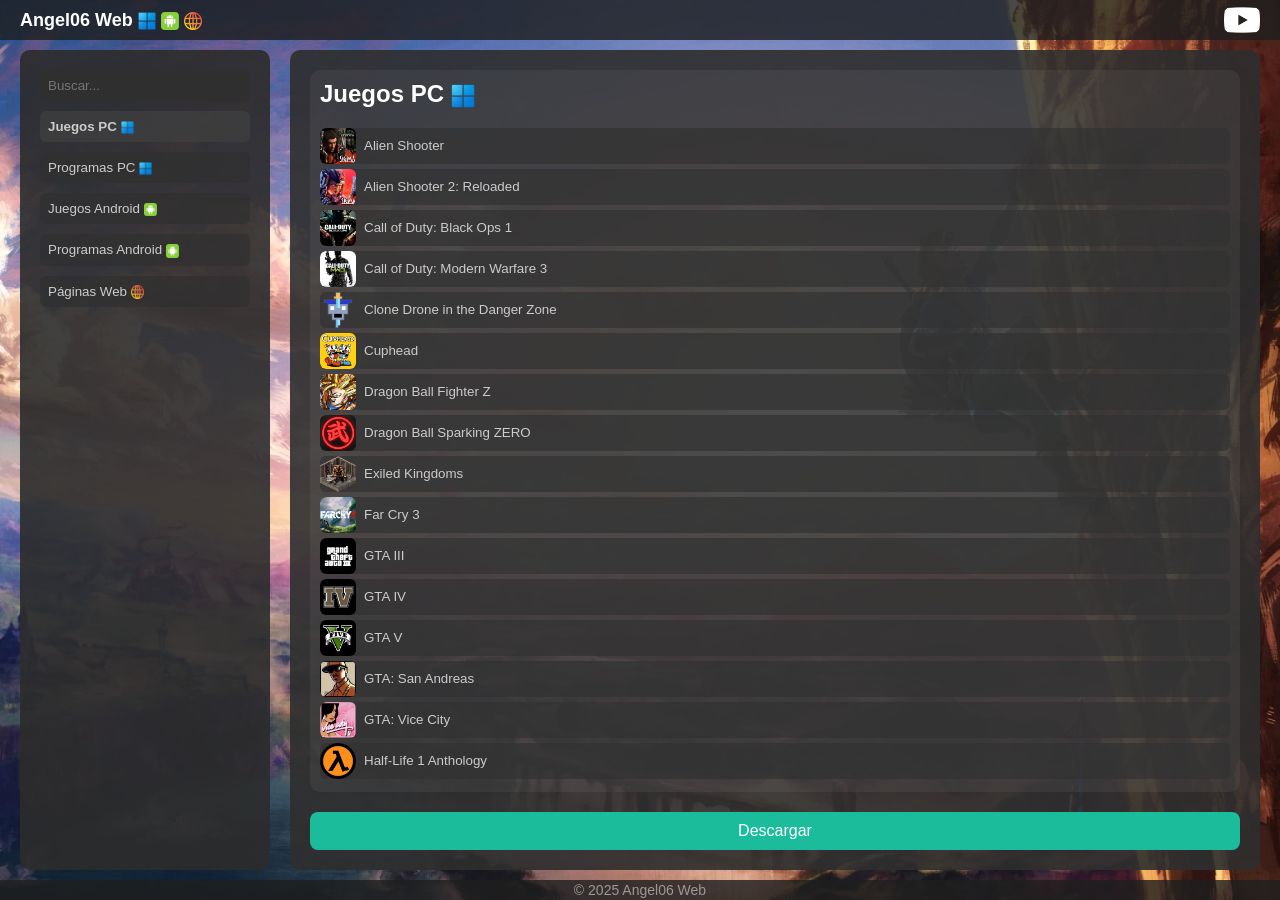
==== index.html @ 8720bd32 "Update index.html" ====
<!DOCTYPE html>
<html lang="es">
<head>
  <meta charset="UTF-8" />
  <title>Angel06Web</title>
  <meta name="viewport" content="width=device-width, initial-scale=1.0" />
  <!-- Forzar modo oscuro en Android -->
  <meta name="theme-color" content="#000000">
  <!-- Preload para la imagen de fondo en formato WebP -->
  <link rel="preload" href="./img/Fondo.webp" as="image">
  <link rel="icon" type="image/webp" href="./img/favicon.webp">
  <script src="./list.js"></script>
  <style>
    /* Global reset y box-sizing */
    *, *::before, *::after {
      box-sizing: border-box;
    }
    html, body {
      margin: 0;
      padding: 0;
      width: 100%;
      height: 100%;
      overflow: hidden;
      /* Fondo base negro forzado */
      background-color: #000 !important;
      /* Imagen de fondo */
      background: url('./img/Fondo.webp') no-repeat center center fixed;
      background-size: cover;
    }
    /* Div para el efecto de fundido */
    #bg-overlay {
      position: fixed;
      top: 0;
      left: 0;
      width: 100%;
      height: 100%;
      background-color: #000;
      z-index: -1;
      opacity: 1;
      transition: opacity 1s ease-out;
      pointer-events: none;
    }
    
    /* Scrollbars globales (WebKit y Firefox) */
    ::-webkit-scrollbar {
      width: 8px;
      height: 8px;
    }
    ::-webkit-scrollbar-track {
      background: #222;
      border-radius: 4px;
    }
    ::-webkit-scrollbar-thumb {
      background-color: #3A3A3A;
      border-radius: 4px;
    }
    ::-webkit-scrollbar-thumb:hover {
      background-color: #555;
    }
    * {
      scrollbar-width: thin;
      scrollbar-color: #3A3A3A #222;
    }
    
    /* Estilos base */
    body {
      display: flex;
      flex-direction: column;
      font-family: Arial, sans-serif;
      color: #ccc;
      -webkit-font-smoothing: antialiased;
      -moz-osx-font-smoothing: grayscale;
      text-rendering: optimizeLegibility;
    }
    header {
      background-color: rgba(31,31,31,0.8);
      height: 40px;
      min-height: 40px;
      max-height: 40px;
      flex-shrink: 0;
      display: flex;
      align-items: center;
      justify-content: space-between;
      padding: 0 20px;
    }
    header h1 {
      margin: 0;
      font-size: 18px;
      color: #fff;
    }
    header a {
      display: flex;
      align-items: center;
      height: 100%;
    }
    .header-icon {
      display: block;
      vertical-align: middle;
      width: 36px;
      height: auto;
      cursor: pointer;
    }
    footer {
      background-color: rgba(31,31,31,0.8);
      flex: 0 0 20px;
      display: flex;
      align-items: center;
      justify-content: center;
    }
    footer p {
      margin: 0;
      font-size: 14px;
      color: #999;
    }
    .container {
      flex: 1 1 auto;
      display: flex;
      min-height: 0;
      min-width: 0;
      padding: 0 10px;
      overflow: hidden;
    }
    aside.sidebar-left {
      width: 250px;
      background-color: rgba(44,44,44,0.9);
      padding: 20px;
      flex-shrink: 0;
      border-radius: 10px;
      margin: 10px;
      display: flex;
      flex-direction: column;
      gap: 10px;
      overflow: auto;
    }
    .search-bar {
      width: 100%;
    }
    .search-bar input {
      display: block;
      width: 100%;
      padding: 8px;
      border: none;
      border-radius: 6px;
      background-color: #2F2F2F;
      color: #ccc;
    }
    nav {
      width: 100%;
    }
    nav ul {
      list-style: none;
      padding-left: 0;
      margin: 0;
      width: 100%;
    }
    nav li {
      margin-bottom: 10px;
    }
    nav button.tab-button {
      display: block;
      width: 100%;
      padding: 8px;
      border-radius: 6px;
      background-color: rgba(47,47,47,0.7);
      color: #ccc;
      cursor: pointer;
      border: none;
      user-select: none;
      -webkit-user-drag: none;
      text-align: left;
    }
    nav button.tab-button:hover {
      background-color: rgba(56,56,56,0.7);
    }
    nav button.tab-button.active {
      font-weight: bold;
      background-color: rgba(64,64,64,0.7);
    }
    main {
      flex: 1 1 auto;
      display: flex;
      flex-direction: column;
      min-height: 0;
      background-color: rgba(46,46,46,0.9);
      color: #ccc;
      overflow: hidden;
      padding: 20px;
      border-radius: 10px;
      margin: 10px;
      position: relative;
    }
    .tab-content {
      flex: 1 1 auto;
      display: none;
      flex-direction: column;
      min-height: 0;
      overflow: hidden;
      background-color: rgba(255,255,255,0.05);
      border-radius: 10px;
      padding: 10px;
    }
    .tab-content.active {
      display: flex;
    }
    .tab-content h2 {
      color: #fff;
      margin: 0 0 10px 0;
    }
    .project-list {
      flex: 1 1 auto;
      display: flex;
      flex-direction: column;
      min-height: 0;
      margin-top: 10px;
    }
    .list-container {
      flex: 1 1 auto;
      overflow-y: auto;
      min-height: 0;
      transform: translateZ(0);
      backface-visibility: hidden;
      will-change: transform;
    }
    .list-container ul {
      list-style: none;
      padding-left: 0;
      margin: 0;
    }
    .project-item {
      display: flex;
      align-items: center;
      width: 100%;
      margin-bottom: 5px;
      border: none;
      border-radius: 6px;
      cursor: pointer;
      text-align: left;
      background-color: rgba(51,51,51,0.7);
      height: 36px;
      padding: 0;
      overflow: hidden;
      transform: translateZ(0);
      backface-visibility: hidden;
      will-change: transform, opacity;
      user-select: none;
      -webkit-user-drag: none;
    }
    .project-item:hover {
      background-color: rgba(58,58,58,0.7);
    }
    .project-item.selected {
      background-color: #444;
      font-weight: bold;
    }
    .item-icon {
      width: 36px;
      height: 36px;
      object-fit: cover;
      margin: 0;
      border: none;
      border-radius: 6px;
      transform: translateZ(0);
      backface-visibility: hidden;
      will-change: transform, opacity;
      user-select: none;
      -webkit-user-drag: none;
    }
    .item-text {
      flex: 1;
      padding-left: 8px;
      color: #ccc;
      user-select: none;
      vertical-align: middle;
      line-height: 1.2;
    }
    .emoji {
      width: 1em;
      height: 1em;
      aspect-ratio: 1/1;
      object-fit: contain;
      display: inline-block;
      vertical-align: middle;
      line-height: 1;
      user-select: none;
      -webkit-user-drag: none;
    }
    .download-section {
      margin-top: 20px;
      display: flex;
      gap: 10px;
      width: 100%;
    }
    .download-section-btn {
      background-color: #1abc9c;
      height: 38px;
      display: flex;
      align-items: center;
      justify-content: center;
      border: none;
      border-radius: 8px;
      cursor: pointer;
      color: #fff;
      font-size: 16px;
      flex: 1;
      text-align: center;
    }
    .download-section-btn:hover {
      background-color: #16a085;
    }
    .no-results {
      color: #999;
      padding: 8px;
    }
    
    @media (max-width: 768px) {
      .container {
        flex-direction: column;
      }
      aside.sidebar-left {
        width: 100%;
        margin: 10px auto;
        border-radius: 10px;
        order: 2;
      }
      main {
        order: 1;
        width: 100%;
        margin: 10px auto;
      }
      nav ul {
        display: flex;
        flex-direction: row;
        flex-wrap: nowrap;
        overflow-x: auto;
        white-space: nowrap;
      }
      nav li {
        margin-bottom: 0;
        margin-right: 5px;
      }
      nav button.tab-button {
        width: auto;
        margin-right: 5px;
        padding: 8px 12px;
      }
    }
  </style>
</head>
<body>
  <!-- Overlay para el efecto de fundido -->
  <div id="bg-overlay"></div>
  <header>
    <h1>
      <span id="header-title"></span>
    </h1>
    <a href="https://youtube.com/@angel06-p7v?si=ZW7yME3PpWpfbKvZ" target="_blank">
      <img src="./img/youtube-icon.webp" alt="YouTube" class="header-icon" />
    </a>
  </header>
  <div class="container">
    <aside class="sidebar-left">
      <div class="search-bar">
        <input type="text" placeholder="Buscar..." />
      </div>
      <nav>
        <ul id="sidebar-categories"></ul>
      </nav>
    </aside>
    <main id="main-content">
      <section id="busqueda" class="tab-content">
        <h2>Búsqueda</h2>
        <div class="project-list">
          <div class="list-container">
            <ul id="busqueda-list"></ul>
          </div>
        </div>
      </section>
      <div class="download-section">
        <button class="download-section-btn" id="primary-download-btn">Descargar</button>
        <button class="download-section-btn" id="secondary-download-btn" style="display: none;">Descargar</button>
      </div>
    </main>
  </div>
  <footer>
    <p>&copy; 2025 Angel06 Web</p>
  </footer>
  <script>
    // Observer global para lazy loading
    let lazyImageObserver;
    function initLazyLoading() {
      const lazyImages = document.querySelectorAll('img[data-src]');
      if ('IntersectionObserver' in window) {
        if (!lazyImageObserver) {
          lazyImageObserver = new IntersectionObserver((entries, observer) => {
            entries.forEach(entry => {
              if (entry.isIntersecting) {
                const img = entry.target;
                const tempImg = new Image();
                tempImg.onload = function() {
                  img.src = img.dataset.src;
                  img.removeAttribute('data-src');
                };
                tempImg.onerror = function() {
                  img.src = './img/fallback.webp';
                };
                tempImg.src = img.dataset.src;
                observer.unobserve(img);
              }
            });
          });
        }
        lazyImages.forEach(img => {
          lazyImageObserver.observe(img);
        });
      } else {
        // Fallback: cargar todas las imágenes de inmediato
        lazyImages.forEach(img => {
          img.src = img.dataset.src;
          img.removeAttribute('data-src');
        });
      }
    }
    
    function debounce(func, delay) {
      let timeout;
      return function() {
        const context = this, args = arguments;
        clearTimeout(timeout);
        timeout = setTimeout(() => {
          requestAnimationFrame(() => func.apply(context, args));
        }, delay);
      };
    }
    
    function convertEmoji(text) {
      return text
        .replace(/\(emoji\.windows\)/g, '<img src="./img/emoji.windows.webp" alt="emoji" class="emoji" draggable="false" />')
        .replace(/\(emoji\.android\)/g, '<img src="./img/emoji.android.webp" alt="emoji" class="emoji" draggable="false" />')
        .replace(/\(emoji\.web\)/g, '<img src="./img/emoji.web.webp" alt="emoji" class="emoji" draggable="false" />');
    }
    
    function cleanCategoryName(name) {
      return name.replace(/\(emoji\.windows\)|\(emoji\.android\)|\(emoji\.web\)/g, "").trim();
    }
    
    function stripParentheses(text) {
      return text.replace(/\s*\(.*?\)\s*/g, '').replace(/:/g, '').trim();
    }
    
    // loadImageAsync asigna placeholder y guarda la URL real en data-src
    function loadImageAsync(src, imgElement) {
      imgElement.src = './img/placeholder.webp';
      imgElement.dataset.src = src;
    }
    
    let selectedDownloadLink1 = "";
    let selectedDownloadLink2 = "";
    
    document.addEventListener('DOMContentLoaded', function() {
      document.getElementById('header-title').innerHTML = convertEmoji("Angel06 Web (emoji.windows) (emoji.android) (emoji.web)");
      const rawText = listData;
      const lines = rawText.split('\n');
      let categories = [];
      let currentCategory = null;
      
      lines.forEach(line => {
        line = line.trim();
        if (!line) return;
        if (line.endsWith(':')) {
          let catName = line.slice(0, -1).trim();
          let categoryExtra = '';
          const extraMatch = catName.match(/=([^=]+)=/);
          if (extraMatch) {
            categoryExtra = extraMatch[1].trim();
            catName = catName.replace(/=([^=]+)=/g, '').trim();
          }
          categories.push({ name: catName, extra: categoryExtra, items: [] });
          currentCategory = categories[categories.length - 1];
        } else if (line.startsWith('-') && currentCategory) {
          let content = line.substring(1).trim();
          const linkMatches = content.match(/"([^"]*)"/g) || [];
          let link = linkMatches[0] ? linkMatches[0].replace(/"/g, '') : "";
          let link2 = linkMatches[1] ? linkMatches[1].replace(/"/g, '') : "";
          let tempContent = content.replace(/"([^"]*)"/g, '').trim();
          const starMatches = tempContent.match(/\*([^*]+)\*/g) || [];
          let buttonText = starMatches[0] ? starMatches[0].replace(/\*/g, '') : "";
          let buttonText2 = starMatches[1] ? starMatches[1].replace(/\*/g, '') : "";
          tempContent = tempContent.replace(/\*([^*]+)\*/g, '').trim();
          let name = tempContent;
          const displayName = name.replace(/=[^=]+=/g, '').trim();
          currentCategory.items.push({ 
            name, 
            link, 
            link2,
            buttonText, 
            buttonText2,
            displayName, 
            categoryExtra: currentCategory.extra,
            category: currentCategory.name 
          });
        }
      });
      
      setupUI(categories);
      // Inicializamos el lazy loading para todas las imágenes creadas
      initLazyLoading();
      
      function setupUI(categories) {
        const sidebarUl = document.getElementById('sidebar-categories');
        const mainContent = document.getElementById('main-content');
        const busquedaSection = document.getElementById('busqueda');
        const busquedaList = document.getElementById('busqueda-list');
        const searchInput = document.querySelector('.search-bar input');
        const primaryDownloadBtn = document.getElementById('primary-download-btn');
        const secondaryDownloadBtn = document.getElementById('secondary-download-btn');
        
        primaryDownloadBtn.addEventListener('click', function() {
          if (selectedDownloadLink1) {
            window.open(selectedDownloadLink1, '_blank');
          } else {
            alert('No se ha asignado ningún enlace. Por favor, selecciona un elemento.');
          }
        });
        secondaryDownloadBtn.addEventListener('click', function() {
          if (selectedDownloadLink2) {
            window.open(selectedDownloadLink2, '_blank');
          } else {
            alert('No se ha asignado ningún enlace. Por favor, selecciona un elemento.');
          }
        });
        
        function processItemClick(button) {
          document.querySelectorAll('.project-item').forEach(b => b.classList.remove('selected'));
          button.classList.add('selected');
          selectedDownloadLink1 = button.getAttribute('data-link1');
          selectedDownloadLink2 = button.getAttribute('data-link2');
          const customText1 = button.getAttribute('data-button-text1');
          primaryDownloadBtn.textContent = customText1 ? customText1 : "Descargar";
          if (selectedDownloadLink2) {
            secondaryDownloadBtn.style.display = "inline-flex";
            const customText2 = button.getAttribute('data-button-text2');
            secondaryDownloadBtn.textContent = customText2 ? customText2 : "Descargar";
          } else {
            secondaryDownloadBtn.style.display = "none";
            secondaryDownloadBtn.textContent = "Descargar";
          }
        }
        
        function attachProjectItemDelegation(ul) {
          ul.addEventListener('click', function(e) {
            const btn = e.target.closest('.project-item');
            if (btn && ul.contains(btn)) {
              processItemClick(btn);
            }
          });
        }
        
        function createCategoryTab(cat, index) {
          const li = document.createElement('li');
          const btn = document.createElement('button');
          btn.classList.add('tab-button');
          btn.innerHTML = convertEmoji(cat.name);
          const categoryId = cat.name.toLowerCase().replace(/\s+/g, '-');
          btn.setAttribute('data-tab', categoryId);
          if (index === 0) btn.classList.add('active');
          li.appendChild(btn);
          sidebarUl.appendChild(li);
          
          const section = document.createElement('section');
          section.id = categoryId;
          section.classList.add('tab-content');
          if (index === 0) section.classList.add('active');
          
          const h2 = document.createElement('h2');
          h2.innerHTML = convertEmoji(cat.name);
          section.appendChild(h2);
          
          const projectListDiv = document.createElement('div');
          projectListDiv.classList.add('project-list');
          
          const listContainer = document.createElement('div');
          listContainer.classList.add('list-container');
          
          const ul = document.createElement('ul');
          const fragment = document.createDocumentFragment();
          
          cat.items.forEach(item => {
            const liItem = document.createElement('li');
            const button = document.createElement('button');
            button.classList.add('project-item');
            
            const iconImg = document.createElement('img');
            iconImg.classList.add('item-icon');
            iconImg.setAttribute('draggable', 'false');
            
            button.appendChild(iconImg);
            loadImageAsync(`./img/Elementos/${cleanCategoryName(cat.name)}/${stripParentheses(item.displayName)}.webp`, iconImg);
            
            const textSpan = document.createElement('span');
            textSpan.classList.add('item-text');
            textSpan.innerHTML = convertEmoji(item.displayName || item.name);
            button.appendChild(textSpan);
            
            button.setAttribute('data-link1', item.link || "");
            button.setAttribute('data-link2', item.link2 || "");
            if (item.buttonText) {
              button.setAttribute('data-button-text1', item.buttonText);
            }
            if (item.buttonText2) {
              button.setAttribute('data-button-text2', item.buttonText2);
            }
            
            liItem.appendChild(button);
            fragment.appendChild(liItem);
          });
          ul.appendChild(fragment);
          listContainer.appendChild(ul);
          projectListDiv.appendChild(listContainer);
          section.appendChild(projectListDiv);
          mainContent.insertBefore(section, mainContent.querySelector('.download-section'));
          attachProjectItemDelegation(ul);
        }
        
        categories.forEach((cat, index) => {
          createCategoryTab(cat, index);
        });
        
        sidebarUl.addEventListener('click', function(e) {
          const btn = e.target.closest('.tab-button');
          if (btn && sidebarUl.contains(btn)) {
            searchInput.value = "";
            showTab(btn.getAttribute('data-tab'));
            Array.from(sidebarUl.querySelectorAll('.tab-button')).forEach(b => b.classList.remove('active'));
            btn.classList.add('active');
          }
        });
        
        busquedaList.addEventListener('click', function(e) {
          const btn = e.target.closest('.project-item');
          if (btn && busquedaList.contains(btn)) {
            processItemClick(btn);
          }
        });
        
        function showTab(tabId) {
          document.querySelectorAll('.tab-button').forEach(btn => btn.classList.remove('active'));
          document.querySelectorAll('.tab-content').forEach(tc => tc.classList.remove('active'));
          document.querySelectorAll('.project-item').forEach(item => item.classList.remove('selected'));
          selectedDownloadLink1 = "";
          selectedDownloadLink2 = "";
          primaryDownloadBtn.textContent = "Descargar";
          secondaryDownloadBtn.style.display = "none";
          secondaryDownloadBtn.textContent = "Descargar";
          const section = document.getElementById(tabId);
          if (section) section.classList.add('active');
        }
        
        searchInput.addEventListener('input', debounce(function() {
          const query = this.value.trim().toLowerCase();
          if (!query) {
            busquedaSection.classList.remove('active');
            document.querySelectorAll('.tab-button').forEach(btn => btn.classList.remove('active'));
            document.querySelectorAll('.tab-content').forEach(tc => tc.classList.remove('active'));
            document.querySelectorAll('.project-item').forEach(item => item.classList.remove('selected'));
            selectedDownloadLink1 = "";
            selectedDownloadLink2 = "";
            primaryDownloadBtn.textContent = "Descargar";
            secondaryDownloadBtn.style.display = "none";
            const firstTab = document.querySelectorAll('.tab-button')[0];
            if (firstTab) {
              firstTab.classList.add('active');
              const firstTabId = firstTab.getAttribute('data-tab');
              document.getElementById(firstTabId).classList.add('active');
            }
            return;
          }
          const matchingItems = [];
          categories.forEach(cat => {
            cat.items.forEach(item => {
              if (item.name.toLowerCase().includes(query)) {
                matchingItems.push(item);
              }
            });
          });
          const fragment = document.createDocumentFragment();
          busquedaList.innerHTML = '';
          if (matchingItems.length === 0) {
            const noResultsLi = document.createElement('li');
            noResultsLi.classList.add('no-results');
            noResultsLi.textContent = 'No se encontraron resultados.';
            fragment.appendChild(noResultsLi);
          } else {
            matchingItems.forEach(item => {
              const liItem = document.createElement('li');
              const button = document.createElement('button');
              button.classList.add('project-item');
              
              const iconImg = document.createElement('img');
              iconImg.classList.add('item-icon');
              iconImg.setAttribute('draggable', 'false');
              button.appendChild(iconImg);
              
              loadImageAsync(`./img/Elementos/${cleanCategoryName(item.category)}/${stripParentheses(item.displayName)}.webp`, iconImg);
              
              const textSpan = document.createElement('span');
              textSpan.classList.add('item-text');
              let searchText = item.name.replace(/=([^=]+)=/g, '$1');
              if (item.categoryExtra && !searchText.includes(item.categoryExtra)) {
                searchText += ` ${item.categoryExtra}`;
              }
              textSpan.innerHTML = convertEmoji(searchText);
              button.appendChild(textSpan);
              
              button.setAttribute('data-link1', item.link || "");
              button.setAttribute('data-link2', item.link2 || "");
              if (item.buttonText) {
                button.setAttribute('data-button-text1', item.buttonText);
              }
              if (item.buttonText2) {
                button.setAttribute('data-button-text2', item.buttonText2);
              }
              
              liItem.appendChild(button);
              fragment.appendChild(liItem);
            });
          }
          busquedaList.appendChild(fragment);
          // Reiniciar lazy loading para las nuevas imágenes de búsqueda
          initLazyLoading();
          document.querySelectorAll('.tab-button').forEach(btn => btn.classList.remove('active'));
          document.querySelectorAll('.tab-content').forEach(tc => tc.classList.remove('active'));
          busquedaSection.classList.add('active');
        }, 100));
        
        const navUl = document.querySelector('nav ul');
        if (navUl) {
          navUl.addEventListener('wheel', function(e) {
            if (window.innerWidth <= 768) {
              e.preventDefault();
              const newLeft = navUl.scrollLeft + e.deltaY * 10;
              navUl.scrollTo({ left: newLeft, behavior: 'smooth' });
            }
          }, { passive: false });
        }
      }
    });
    
    // Cuando la ventana se carga, hacer que el overlay se desvanezca
    window.addEventListener('load', function() {
      const bgOverlay = document.getElementById('bg-overlay');
      bgOverlay.style.opacity = '0';
      // Opcional: eliminar el overlay del DOM después de la transición
      setTimeout(() => {
        if (bgOverlay.parentNode) {
          bgOverlay.parentNode.removeChild(bgOverlay);
        }
      }, 1000);
    });
  </script>
</body>
</html>
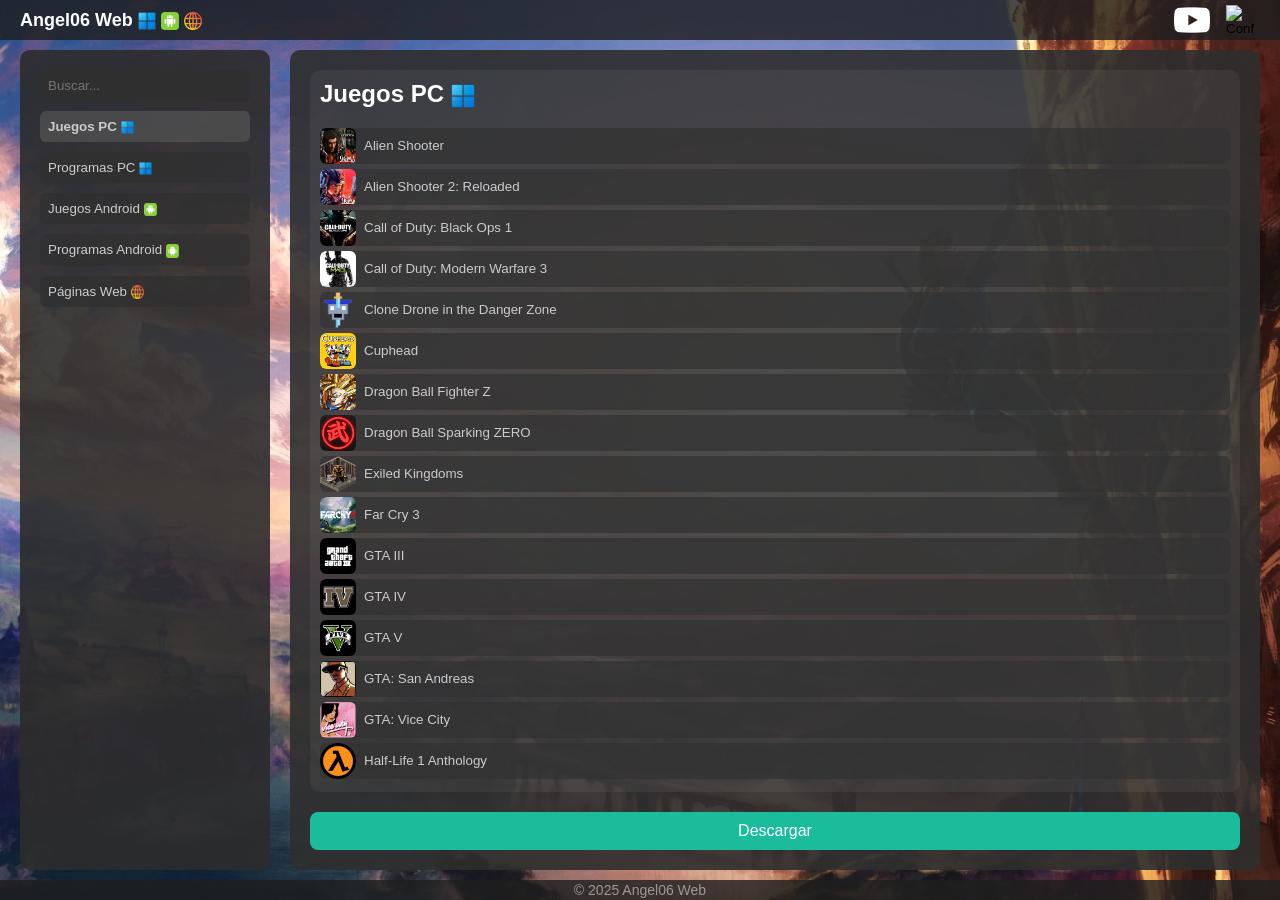
==== commit 879cd15e: "Update index.html" ====
--- a/index.html
+++ b/index.html
@@ -21,13 +21,11 @@
       width: 100%;
       height: 100%;
       overflow: hidden;
-      /* Fondo base negro forzado */
       background-color: #000 !important;
-      /* Imagen de fondo */
       background: url('./img/Fondo.webp') no-repeat center center fixed;
       background-size: cover;
     }
-    /* Div para el efecto de fundido */
+    /* Overlay para el fade-in */
     #bg-overlay {
       position: fixed;
       top: 0;
@@ -35,13 +33,12 @@
       width: 100%;
       height: 100%;
       background-color: #000;
-      z-index: -1;
+      z-index: 9999;
       opacity: 1;
       transition: opacity 1s ease-out;
       pointer-events: none;
     }
-    
-    /* Scrollbars globales (WebKit y Firefox) */
+    /* Scrollbars globales */
     ::-webkit-scrollbar {
       width: 8px;
       height: 8px;
@@ -61,7 +58,6 @@
       scrollbar-width: thin;
       scrollbar-color: #3A3A3A #222;
     }
-    
     /* Estilos base */
     body {
       display: flex;
@@ -88,7 +84,7 @@
       font-size: 18px;
       color: #fff;
     }
-    header a {
+    header a, header button {
       display: flex;
       align-items: center;
       height: 100%;
@@ -99,6 +95,17 @@
       width: 36px;
       height: auto;
       cursor: pointer;
+    }
+    /* Botón de configuración con imagen */
+    #config-btn {
+      background: none;
+      border: none;
+      cursor: pointer;
+      margin-left: 10px;
+    }
+    .config-icon {
+      width: 28px;
+      height: auto;
     }
     footer {
       background-color: rgba(31,31,31,0.8);
@@ -156,6 +163,7 @@
     nav li {
       margin-bottom: 10px;
     }
+    /* Modo lista: Categorías sin contornos, con transición y negrita al estar activas */
     nav button.tab-button {
       display: block;
       width: 100%;
@@ -168,13 +176,16 @@
       user-select: none;
       -webkit-user-drag: none;
       text-align: left;
+      position: relative;
+      transition: background-color 0.3s;
+      font-weight: normal;
     }
     nav button.tab-button:hover {
       background-color: rgba(56,56,56,0.7);
     }
     nav button.tab-button.active {
+      background-color: rgba(85,85,85,0.7);
       font-weight: bold;
-      background-color: rgba(64,64,64,0.7);
     }
     main {
       flex: 1 1 auto;
@@ -221,11 +232,58 @@
       backface-visibility: hidden;
       will-change: transform;
     }
+    /* Vista de lista: sin pseudo-elementos */
     .list-container ul {
       list-style: none;
       padding-left: 0;
       margin: 0;
     }
+    /* Modo grid: se aplica la clase "grid" */
+    .list-container ul.grid {
+      display: grid;
+      grid-template-columns: repeat(auto-fill, minmax(100px, 1fr));
+      gap: 10px;
+    }
+    /* Modo grid: botones cuadrados con efecto de iluminación */
+    .list-container ul.grid .project-item {
+      height: auto !important;
+      aspect-ratio: 1;
+      display: flex;
+      flex-direction: column;
+      align-items: center;
+      justify-content: center;
+      padding: 0;
+      border-radius: 24px;
+      margin: 0;
+      position: relative;
+      transition: background-color 0.3s;
+      font-weight: normal;
+    }
+    /* Pseudo-elemento para iluminar por dentro, por delante de los iconos */
+    .list-container ul.grid .project-item.selected::before {
+      content: "";
+      position: absolute;
+      top: 0;
+      left: 0;
+      width: 100%;
+      height: 100%;
+      border-radius: inherit;
+      box-shadow: inset 0 0 8px 4px #90ee90;
+      pointer-events: none;
+      z-index: 3;
+    }
+    .list-container ul.grid .item-text {
+      display: none;
+    }
+    .list-container ul.grid .item-icon {
+      width: 100%;
+      height: 100%;
+      object-fit: cover;
+      border-radius: inherit;
+      position: relative;
+      z-index: 1;
+    }
+    /* Modo lista: elementos sin pseudo-elementos ni contornos */
     .project-item {
       display: flex;
       align-items: center;
@@ -244,12 +302,15 @@
       will-change: transform, opacity;
       user-select: none;
       -webkit-user-drag: none;
+      position: relative;
+      transition: background-color 0.3s;
+      font-weight: normal;
     }
     .project-item:hover {
       background-color: rgba(58,58,58,0.7);
     }
     .project-item.selected {
-      background-color: #444;
+      background-color: rgba(85,85,85,0.7);
       font-weight: bold;
     }
     .item-icon {
@@ -311,7 +372,6 @@
       color: #999;
       padding: 8px;
     }
-    
     @media (max-width: 768px) {
       .container {
         flex-direction: column;
@@ -344,18 +404,104 @@
         padding: 8px 12px;
       }
     }
+    /* Panel de configuración con efecto fade in/out */
+    #config-panel {
+      position: fixed;
+      top: 20%;
+      left: 50%;
+      transform: translateX(-50%);
+      background-color: rgba(46,46,46,0.95);
+      padding: 20px;
+      border-radius: 10px;
+      z-index: 10000;
+      color: #ccc;
+      opacity: 0;
+      transition: opacity 0.3s ease-in-out;
+      display: none;
+    }
+    #config-panel.visible {
+      display: block;
+      opacity: 1;
+    }
+    /* Encabezado del panel de configuración */
+    .config-header {
+      display: flex;
+      align-items: center;
+      justify-content: space-between;
+      margin-bottom: 10px;
+    }
+    .config-header h3 {
+      margin: 0;
+      font-size: 20px;
+      line-height: 1;
+    }
+    .config-header button.close {
+      background: none;
+      border: none;
+      color: #fff;
+      font-size: 20px;
+      cursor: pointer;
+      align-self: flex-start;
+      margin-top: 0;
+    }
+    /* Estilo del switch personalizado */
+    .switch-label {
+      display: flex;
+      align-items: center;
+      justify-content: space-between;
+      gap: 10px;
+      cursor: pointer;
+      font-size: 16px;
+    }
+    .switch-label input {
+      display: none;
+    }
+    .switch-slider {
+      position: relative;
+      width: 40px;
+      height: 20px;
+      background-color: #ccc;
+      border-radius: 10px;
+      transition: background-color 0.3s;
+    }
+    .switch-slider::before {
+      content: "";
+      position: absolute;
+      top: 2px;
+      left: 2px;
+      width: 16px;
+      height: 16px;
+      background-color: #fff;
+      border-radius: 50%;
+      transition: transform 0.3s;
+    }
+    .switch-label input:checked + .switch-slider {
+      background-color: #1abc9c;
+    }
+    .switch-label input:checked + .switch-slider::before {
+      transform: translateX(20px);
+    }
+    #config-panel label {
+      margin: 0;
+    }
   </style>
 </head>
 <body>
-  <!-- Overlay para el efecto de fundido -->
+  <!-- Overlay para el fade-in -->
   <div id="bg-overlay"></div>
   <header>
     <h1>
       <span id="header-title"></span>
     </h1>
-    <a href="https://youtube.com/@angel06-p7v?si=ZW7yME3PpWpfbKvZ" target="_blank">
-      <img src="./img/youtube-icon.webp" alt="YouTube" class="header-icon" />
-    </a>
+    <div style="display: flex; align-items: center;">
+      <a href="https://youtube.com/@angel06-p7v?si=ZW7yME3PpWpfbKvZ" target="_blank">
+        <img src="./img/youtube-icon.webp" alt="YouTube" class="header-icon" />
+      </a>
+      <!-- Botón de configuración con imagen -->
+      <button id="config-btn" title="Configuración">
+        <img src="./img/config.webp" alt="Configuración" class="config-icon">
+      </button>
+    </div>
   </header>
   <div class="container">
     <aside class="sidebar-left">
@@ -381,11 +527,47 @@
       </div>
     </main>
   </div>
+  <!-- Panel de configuración con switch y encabezado alineado -->
+  <div id="config-panel">
+    <div class="config-header">
+      <h3>Configuración</h3>
+      <button class="close" id="config-close-btn" title="Cerrar">✖</button>
+    </div>
+    <label class="switch-label">
+      Activar vista de grid de iconos
+      <input type="checkbox" id="toggle-grid">
+      <span class="switch-slider"></span>
+    </label>
+  </div>
   <footer>
     <p>&copy; 2025 Angel06 Web</p>
   </footer>
   <script>
-    // Observer global para lazy loading
+    // Funciones para gestionar cookies
+    function setCookie(cname, cvalue, exdays) {
+      const d = new Date();
+      d.setTime(d.getTime() + (exdays*24*60*60*1000));
+      const expires = "expires="+ d.toUTCString();
+      document.cookie = cname + "=" + cvalue + ";" + expires + ";path=/";
+    }
+    
+    function getCookie(cname) {
+      const name = cname + "=";
+      const decodedCookie = decodeURIComponent(document.cookie);
+      const ca = decodedCookie.split(';');
+      for(let i = 0; i < ca.length; i++) {
+        let c = ca[i];
+        while (c.charAt(0) === ' ') {
+          c = c.substring(1);
+        }
+        if (c.indexOf(name) === 0) {
+          return c.substring(name.length, c.length);
+        }
+      }
+      return "";
+    }
+    
+    // Lazy loading global
     let lazyImageObserver;
     function initLazyLoading() {
       const lazyImages = document.querySelectorAll('img[data-src]');
@@ -413,7 +595,6 @@
           lazyImageObserver.observe(img);
         });
       } else {
-        // Fallback: cargar todas las imágenes de inmediato
         lazyImages.forEach(img => {
           img.src = img.dataset.src;
           img.removeAttribute('data-src');
@@ -447,7 +628,7 @@
       return text.replace(/\s*\(.*?\)\s*/g, '').replace(/:/g, '').trim();
     }
     
-    // loadImageAsync asigna placeholder y guarda la URL real en data-src
+    // loadImageAsync: asigna placeholder y URL real en data-src
     function loadImageAsync(src, imgElement) {
       imgElement.src = './img/placeholder.webp';
       imgElement.dataset.src = src;
@@ -502,8 +683,16 @@
       });
       
       setupUI(categories);
-      // Inicializamos el lazy loading para todas las imágenes creadas
       initLazyLoading();
+      
+      // Al cargar, comprobamos si hay cookie para la opción grid
+      const gridCookie = getCookie("grid_view");
+      if(gridCookie === "true") {
+        toggleGrid.checked = true;
+        document.querySelectorAll('.list-container ul').forEach(ul => {
+          ul.classList.add('grid');
+        });
+      }
       
       function setupUI(categories) {
         const sidebarUl = document.getElementById('sidebar-categories');
@@ -725,7 +914,6 @@
             });
           }
           busquedaList.appendChild(fragment);
-          // Reiniciar lazy loading para las nuevas imágenes de búsqueda
           initLazyLoading();
           document.querySelectorAll('.tab-button').forEach(btn => btn.classList.remove('active'));
           document.querySelectorAll('.tab-content').forEach(tc => tc.classList.remove('active'));
@@ -745,11 +933,53 @@
       }
     });
     
-    // Cuando la ventana se carga, hacer que el overlay se desvanezca
+    // Panel de configuración y switch
+    const configBtn = document.getElementById('config-btn');
+    const configPanel = document.getElementById('config-panel');
+    const configCloseBtn = document.getElementById('config-close-btn');
+    const toggleGrid = document.getElementById('toggle-grid');
+    
+    configBtn.addEventListener('click', () => {
+      configPanel.style.display = 'block';
+      // Activamos el fade in (más rápido: 0.3s)
+      setTimeout(() => {
+        configPanel.classList.add('visible');
+      }, 10);
+    });
+    
+    configCloseBtn.addEventListener('click', () => {
+      closeConfigPanel();
+    });
+    
+    // Cierra el panel si se hace click fuera de él
+    document.addEventListener('click', (e) => {
+      if (configPanel.classList.contains('visible') && !configPanel.contains(e.target) && e.target !== configBtn) {
+        closeConfigPanel();
+      }
+    });
+    
+    function closeConfigPanel() {
+      configPanel.classList.remove('visible');
+      setTimeout(() => {
+        configPanel.style.display = 'none';
+      }, 300);
+    }
+    
+    toggleGrid.addEventListener('change', function() {
+      document.querySelectorAll('.list-container ul').forEach(ul => {
+        if (this.checked) {
+          ul.classList.add('grid');
+          setCookie("grid_view", "true", 30);
+        } else {
+          ul.classList.remove('grid');
+          setCookie("grid_view", "false", 30);
+        }
+      });
+    });
+    
     window.addEventListener('load', function() {
       const bgOverlay = document.getElementById('bg-overlay');
       bgOverlay.style.opacity = '0';
-      // Opcional: eliminar el overlay del DOM después de la transición
       setTimeout(() => {
         if (bgOverlay.parentNode) {
           bgOverlay.parentNode.removeChild(bgOverlay);
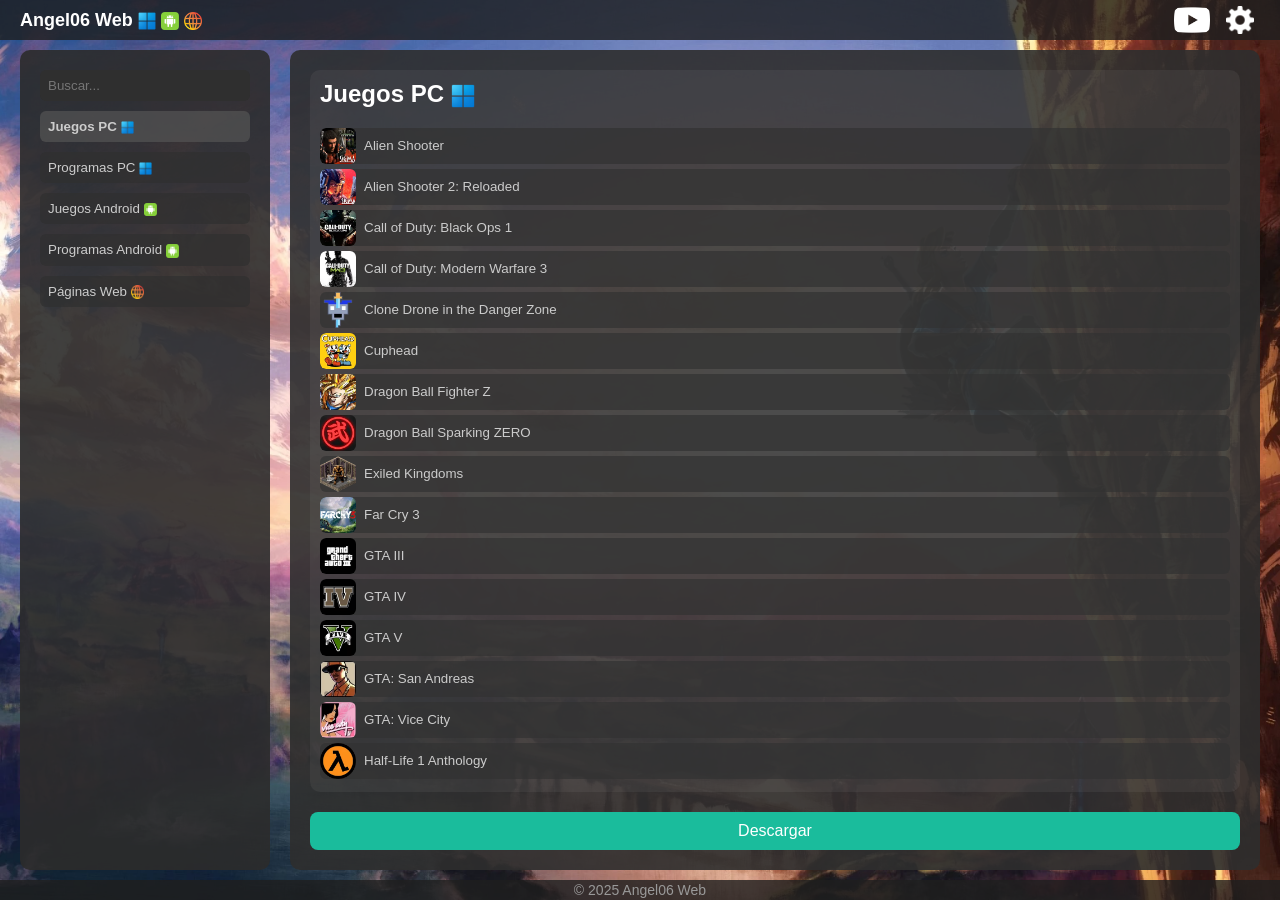
==== commit 62beeb02: "Update index.html" ====
--- a/index.html
+++ b/index.html
@@ -444,7 +444,7 @@
       align-self: flex-start;
       margin-top: 0;
     }
-    /* Estilo del switch personalizado */
+    /* Estilo del switch personalizado con ancho forzado */
     .switch-label {
       display: flex;
       align-items: center;
@@ -459,6 +459,7 @@
     .switch-slider {
       position: relative;
       width: 40px;
+      min-width: 40px; /* Forzamos el ancho mínimo */
       height: 20px;
       background-color: #ccc;
       border-radius: 10px;
@@ -969,10 +970,10 @@
       document.querySelectorAll('.list-container ul').forEach(ul => {
         if (this.checked) {
           ul.classList.add('grid');
-          setCookie("grid_view", "true", 30);
+          setCookie("grid_view", "true", 36500); // 100 años
         } else {
           ul.classList.remove('grid');
-          setCookie("grid_view", "false", 30);
+          setCookie("grid_view", "false", 36500);
         }
       });
     });
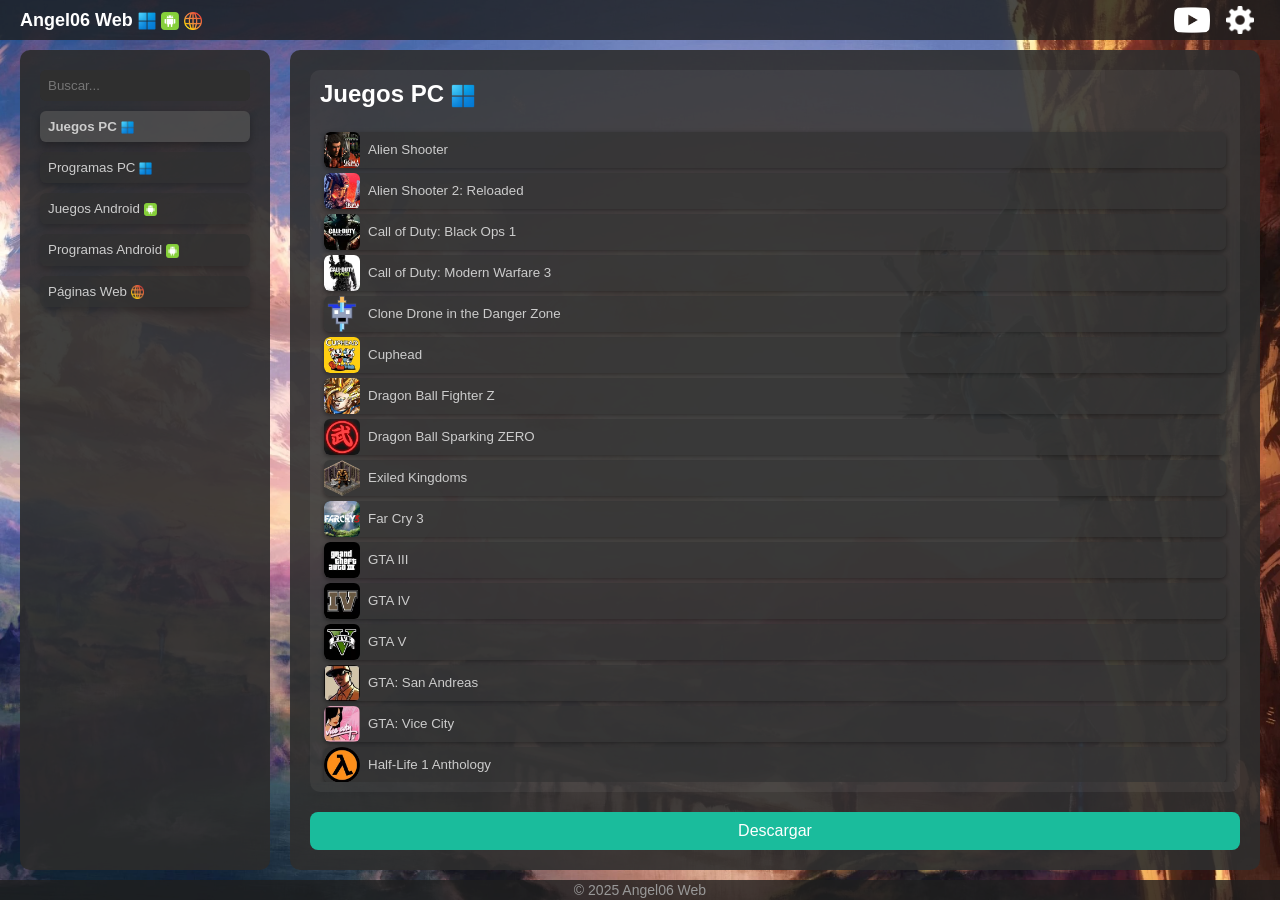
==== commit b670eda1: "Update index.html" ====
--- a/index.html
+++ b/index.html
@@ -4,492 +4,13 @@
   <meta charset="UTF-8" />
   <title>Angel06Web</title>
   <meta name="viewport" content="width=device-width, initial-scale=1.0" />
-  <!-- Forzar modo oscuro en Android -->
   <meta name="theme-color" content="#000000">
-  <!-- Preload para la imagen de fondo en formato WebP -->
   <link rel="preload" href="./img/Fondo.webp" as="image">
   <link rel="icon" type="image/webp" href="./img/favicon.webp">
-  <script src="./list.js"></script>
-  <style>
-    /* Global reset y box-sizing */
-    *, *::before, *::after {
-      box-sizing: border-box;
-    }
-    html, body {
-      margin: 0;
-      padding: 0;
-      width: 100%;
-      height: 100%;
-      overflow: hidden;
-      background-color: #000 !important;
-      background: url('./img/Fondo.webp') no-repeat center center fixed;
-      background-size: cover;
-    }
-    /* Overlay para el fade-in */
-    #bg-overlay {
-      position: fixed;
-      top: 0;
-      left: 0;
-      width: 100%;
-      height: 100%;
-      background-color: #000;
-      z-index: 9999;
-      opacity: 1;
-      transition: opacity 1s ease-out;
-      pointer-events: none;
-    }
-    /* Scrollbars globales */
-    ::-webkit-scrollbar {
-      width: 8px;
-      height: 8px;
-    }
-    ::-webkit-scrollbar-track {
-      background: #222;
-      border-radius: 4px;
-    }
-    ::-webkit-scrollbar-thumb {
-      background-color: #3A3A3A;
-      border-radius: 4px;
-    }
-    ::-webkit-scrollbar-thumb:hover {
-      background-color: #555;
-    }
-    * {
-      scrollbar-width: thin;
-      scrollbar-color: #3A3A3A #222;
-    }
-    /* Estilos base */
-    body {
-      display: flex;
-      flex-direction: column;
-      font-family: Arial, sans-serif;
-      color: #ccc;
-      -webkit-font-smoothing: antialiased;
-      -moz-osx-font-smoothing: grayscale;
-      text-rendering: optimizeLegibility;
-    }
-    header {
-      background-color: rgba(31,31,31,0.8);
-      height: 40px;
-      min-height: 40px;
-      max-height: 40px;
-      flex-shrink: 0;
-      display: flex;
-      align-items: center;
-      justify-content: space-between;
-      padding: 0 20px;
-    }
-    header h1 {
-      margin: 0;
-      font-size: 18px;
-      color: #fff;
-    }
-    header a, header button {
-      display: flex;
-      align-items: center;
-      height: 100%;
-    }
-    .header-icon {
-      display: block;
-      vertical-align: middle;
-      width: 36px;
-      height: auto;
-      cursor: pointer;
-    }
-    /* Botón de configuración con imagen */
-    #config-btn {
-      background: none;
-      border: none;
-      cursor: pointer;
-      margin-left: 10px;
-    }
-    .config-icon {
-      width: 28px;
-      height: auto;
-    }
-    footer {
-      background-color: rgba(31,31,31,0.8);
-      flex: 0 0 20px;
-      display: flex;
-      align-items: center;
-      justify-content: center;
-    }
-    footer p {
-      margin: 0;
-      font-size: 14px;
-      color: #999;
-    }
-    .container {
-      flex: 1 1 auto;
-      display: flex;
-      min-height: 0;
-      min-width: 0;
-      padding: 0 10px;
-      overflow: hidden;
-    }
-    aside.sidebar-left {
-      width: 250px;
-      background-color: rgba(44,44,44,0.9);
-      padding: 20px;
-      flex-shrink: 0;
-      border-radius: 10px;
-      margin: 10px;
-      display: flex;
-      flex-direction: column;
-      gap: 10px;
-      overflow: auto;
-    }
-    .search-bar {
-      width: 100%;
-    }
-    .search-bar input {
-      display: block;
-      width: 100%;
-      padding: 8px;
-      border: none;
-      border-radius: 6px;
-      background-color: #2F2F2F;
-      color: #ccc;
-    }
-    nav {
-      width: 100%;
-    }
-    nav ul {
-      list-style: none;
-      padding-left: 0;
-      margin: 0;
-      width: 100%;
-    }
-    nav li {
-      margin-bottom: 10px;
-    }
-    /* Modo lista: Categorías sin contornos, con transición y negrita al estar activas */
-    nav button.tab-button {
-      display: block;
-      width: 100%;
-      padding: 8px;
-      border-radius: 6px;
-      background-color: rgba(47,47,47,0.7);
-      color: #ccc;
-      cursor: pointer;
-      border: none;
-      user-select: none;
-      -webkit-user-drag: none;
-      text-align: left;
-      position: relative;
-      transition: background-color 0.3s;
-      font-weight: normal;
-    }
-    nav button.tab-button:hover {
-      background-color: rgba(56,56,56,0.7);
-    }
-    nav button.tab-button.active {
-      background-color: rgba(85,85,85,0.7);
-      font-weight: bold;
-    }
-    main {
-      flex: 1 1 auto;
-      display: flex;
-      flex-direction: column;
-      min-height: 0;
-      background-color: rgba(46,46,46,0.9);
-      color: #ccc;
-      overflow: hidden;
-      padding: 20px;
-      border-radius: 10px;
-      margin: 10px;
-      position: relative;
-    }
-    .tab-content {
-      flex: 1 1 auto;
-      display: none;
-      flex-direction: column;
-      min-height: 0;
-      overflow: hidden;
-      background-color: rgba(255,255,255,0.05);
-      border-radius: 10px;
-      padding: 10px;
-    }
-    .tab-content.active {
-      display: flex;
-    }
-    .tab-content h2 {
-      color: #fff;
-      margin: 0 0 10px 0;
-    }
-    .project-list {
-      flex: 1 1 auto;
-      display: flex;
-      flex-direction: column;
-      min-height: 0;
-      margin-top: 10px;
-    }
-    .list-container {
-      flex: 1 1 auto;
-      overflow-y: auto;
-      min-height: 0;
-      transform: translateZ(0);
-      backface-visibility: hidden;
-      will-change: transform;
-    }
-    /* Vista de lista: sin pseudo-elementos */
-    .list-container ul {
-      list-style: none;
-      padding-left: 0;
-      margin: 0;
-    }
-    /* Modo grid: se aplica la clase "grid" */
-    .list-container ul.grid {
-      display: grid;
-      grid-template-columns: repeat(auto-fill, minmax(100px, 1fr));
-      gap: 10px;
-    }
-    /* Modo grid: botones cuadrados con efecto de iluminación */
-    .list-container ul.grid .project-item {
-      height: auto !important;
-      aspect-ratio: 1;
-      display: flex;
-      flex-direction: column;
-      align-items: center;
-      justify-content: center;
-      padding: 0;
-      border-radius: 24px;
-      margin: 0;
-      position: relative;
-      transition: background-color 0.3s;
-      font-weight: normal;
-    }
-    /* Pseudo-elemento para iluminar por dentro, por delante de los iconos */
-    .list-container ul.grid .project-item.selected::before {
-      content: "";
-      position: absolute;
-      top: 0;
-      left: 0;
-      width: 100%;
-      height: 100%;
-      border-radius: inherit;
-      box-shadow: inset 0 0 8px 4px #90ee90;
-      pointer-events: none;
-      z-index: 3;
-    }
-    .list-container ul.grid .item-text {
-      display: none;
-    }
-    .list-container ul.grid .item-icon {
-      width: 100%;
-      height: 100%;
-      object-fit: cover;
-      border-radius: inherit;
-      position: relative;
-      z-index: 1;
-    }
-    /* Modo lista: elementos sin pseudo-elementos ni contornos */
-    .project-item {
-      display: flex;
-      align-items: center;
-      width: 100%;
-      margin-bottom: 5px;
-      border: none;
-      border-radius: 6px;
-      cursor: pointer;
-      text-align: left;
-      background-color: rgba(51,51,51,0.7);
-      height: 36px;
-      padding: 0;
-      overflow: hidden;
-      transform: translateZ(0);
-      backface-visibility: hidden;
-      will-change: transform, opacity;
-      user-select: none;
-      -webkit-user-drag: none;
-      position: relative;
-      transition: background-color 0.3s;
-      font-weight: normal;
-    }
-    .project-item:hover {
-      background-color: rgba(58,58,58,0.7);
-    }
-    .project-item.selected {
-      background-color: rgba(85,85,85,0.7);
-      font-weight: bold;
-    }
-    .item-icon {
-      width: 36px;
-      height: 36px;
-      object-fit: cover;
-      margin: 0;
-      border: none;
-      border-radius: 6px;
-      transform: translateZ(0);
-      backface-visibility: hidden;
-      will-change: transform, opacity;
-      user-select: none;
-      -webkit-user-drag: none;
-    }
-    .item-text {
-      flex: 1;
-      padding-left: 8px;
-      color: #ccc;
-      user-select: none;
-      vertical-align: middle;
-      line-height: 1.2;
-    }
-    .emoji {
-      width: 1em;
-      height: 1em;
-      aspect-ratio: 1/1;
-      object-fit: contain;
-      display: inline-block;
-      vertical-align: middle;
-      line-height: 1;
-      user-select: none;
-      -webkit-user-drag: none;
-    }
-    .download-section {
-      margin-top: 20px;
-      display: flex;
-      gap: 10px;
-      width: 100%;
-    }
-    .download-section-btn {
-      background-color: #1abc9c;
-      height: 38px;
-      display: flex;
-      align-items: center;
-      justify-content: center;
-      border: none;
-      border-radius: 8px;
-      cursor: pointer;
-      color: #fff;
-      font-size: 16px;
-      flex: 1;
-      text-align: center;
-    }
-    .download-section-btn:hover {
-      background-color: #16a085;
-    }
-    .no-results {
-      color: #999;
-      padding: 8px;
-    }
-    @media (max-width: 768px) {
-      .container {
-        flex-direction: column;
-      }
-      aside.sidebar-left {
-        width: 100%;
-        margin: 10px auto;
-        border-radius: 10px;
-        order: 2;
-      }
-      main {
-        order: 1;
-        width: 100%;
-        margin: 10px auto;
-      }
-      nav ul {
-        display: flex;
-        flex-direction: row;
-        flex-wrap: nowrap;
-        overflow-x: auto;
-        white-space: nowrap;
-      }
-      nav li {
-        margin-bottom: 0;
-        margin-right: 5px;
-      }
-      nav button.tab-button {
-        width: auto;
-        margin-right: 5px;
-        padding: 8px 12px;
-      }
-    }
-    /* Panel de configuración con efecto fade in/out */
-    #config-panel {
-      position: fixed;
-      top: 20%;
-      left: 50%;
-      transform: translateX(-50%);
-      background-color: rgba(46,46,46,0.95);
-      padding: 20px;
-      border-radius: 10px;
-      z-index: 10000;
-      color: #ccc;
-      opacity: 0;
-      transition: opacity 0.3s ease-in-out;
-      display: none;
-    }
-    #config-panel.visible {
-      display: block;
-      opacity: 1;
-    }
-    /* Encabezado del panel de configuración */
-    .config-header {
-      display: flex;
-      align-items: center;
-      justify-content: space-between;
-      margin-bottom: 10px;
-    }
-    .config-header h3 {
-      margin: 0;
-      font-size: 20px;
-      line-height: 1;
-    }
-    .config-header button.close {
-      background: none;
-      border: none;
-      color: #fff;
-      font-size: 20px;
-      cursor: pointer;
-      align-self: flex-start;
-      margin-top: 0;
-    }
-    /* Estilo del switch personalizado con ancho forzado */
-    .switch-label {
-      display: flex;
-      align-items: center;
-      justify-content: space-between;
-      gap: 10px;
-      cursor: pointer;
-      font-size: 16px;
-    }
-    .switch-label input {
-      display: none;
-    }
-    .switch-slider {
-      position: relative;
-      width: 40px;
-      min-width: 40px; /* Forzamos el ancho mínimo */
-      height: 20px;
-      background-color: #ccc;
-      border-radius: 10px;
-      transition: background-color 0.3s;
-    }
-    .switch-slider::before {
-      content: "";
-      position: absolute;
-      top: 2px;
-      left: 2px;
-      width: 16px;
-      height: 16px;
-      background-color: #fff;
-      border-radius: 50%;
-      transition: transform 0.3s;
-    }
-    .switch-label input:checked + .switch-slider {
-      background-color: #1abc9c;
-    }
-    .switch-label input:checked + .switch-slider::before {
-      transform: translateX(20px);
-    }
-    #config-panel label {
-      margin: 0;
-    }
-  </style>
-</head>
+  <link rel="stylesheet" href="css/style.css">  </head>
 <body>
-  <!-- Overlay para el fade-in -->
   <div id="bg-overlay"></div>
+
   <header>
     <h1>
       <span id="header-title"></span>
@@ -498,12 +19,12 @@
       <a href="https://youtube.com/@angel06-p7v?si=ZW7yME3PpWpfbKvZ" target="_blank">
         <img src="./img/youtube-icon.webp" alt="YouTube" class="header-icon" />
       </a>
-      <!-- Botón de configuración con imagen -->
       <button id="config-btn" title="Configuración">
         <img src="./img/config.webp" alt="Configuración" class="config-icon">
       </button>
     </div>
   </header>
+
   <div class="container">
     <aside class="sidebar-left">
       <div class="search-bar">
@@ -528,7 +49,7 @@
       </div>
     </main>
   </div>
-  <!-- Panel de configuración con switch y encabezado alineado -->
+
   <div id="config-panel">
     <div class="config-header">
       <h3>Configuración</h3>
@@ -540,453 +61,10 @@
       <span class="switch-slider"></span>
     </label>
   </div>
+
   <footer>
-    <p>&copy; 2025 Angel06 Web</p>
+    <p>© 2025 Angel06 Web</p>
   </footer>
-  <script>
-    // Funciones para gestionar cookies
-    function setCookie(cname, cvalue, exdays) {
-      const d = new Date();
-      d.setTime(d.getTime() + (exdays*24*60*60*1000));
-      const expires = "expires="+ d.toUTCString();
-      document.cookie = cname + "=" + cvalue + ";" + expires + ";path=/";
-    }
-    
-    function getCookie(cname) {
-      const name = cname + "=";
-      const decodedCookie = decodeURIComponent(document.cookie);
-      const ca = decodedCookie.split(';');
-      for(let i = 0; i < ca.length; i++) {
-        let c = ca[i];
-        while (c.charAt(0) === ' ') {
-          c = c.substring(1);
-        }
-        if (c.indexOf(name) === 0) {
-          return c.substring(name.length, c.length);
-        }
-      }
-      return "";
-    }
-    
-    // Lazy loading global
-    let lazyImageObserver;
-    function initLazyLoading() {
-      const lazyImages = document.querySelectorAll('img[data-src]');
-      if ('IntersectionObserver' in window) {
-        if (!lazyImageObserver) {
-          lazyImageObserver = new IntersectionObserver((entries, observer) => {
-            entries.forEach(entry => {
-              if (entry.isIntersecting) {
-                const img = entry.target;
-                const tempImg = new Image();
-                tempImg.onload = function() {
-                  img.src = img.dataset.src;
-                  img.removeAttribute('data-src');
-                };
-                tempImg.onerror = function() {
-                  img.src = './img/fallback.webp';
-                };
-                tempImg.src = img.dataset.src;
-                observer.unobserve(img);
-              }
-            });
-          });
-        }
-        lazyImages.forEach(img => {
-          lazyImageObserver.observe(img);
-        });
-      } else {
-        lazyImages.forEach(img => {
-          img.src = img.dataset.src;
-          img.removeAttribute('data-src');
-        });
-      }
-    }
-    
-    function debounce(func, delay) {
-      let timeout;
-      return function() {
-        const context = this, args = arguments;
-        clearTimeout(timeout);
-        timeout = setTimeout(() => {
-          requestAnimationFrame(() => func.apply(context, args));
-        }, delay);
-      };
-    }
-    
-    function convertEmoji(text) {
-      return text
-        .replace(/\(emoji\.windows\)/g, '<img src="./img/emoji.windows.webp" alt="emoji" class="emoji" draggable="false" />')
-        .replace(/\(emoji\.android\)/g, '<img src="./img/emoji.android.webp" alt="emoji" class="emoji" draggable="false" />')
-        .replace(/\(emoji\.web\)/g, '<img src="./img/emoji.web.webp" alt="emoji" class="emoji" draggable="false" />');
-    }
-    
-    function cleanCategoryName(name) {
-      return name.replace(/\(emoji\.windows\)|\(emoji\.android\)|\(emoji\.web\)/g, "").trim();
-    }
-    
-    function stripParentheses(text) {
-      return text.replace(/\s*\(.*?\)\s*/g, '').replace(/:/g, '').trim();
-    }
-    
-    // loadImageAsync: asigna placeholder y URL real en data-src
-    function loadImageAsync(src, imgElement) {
-      imgElement.src = './img/placeholder.webp';
-      imgElement.dataset.src = src;
-    }
-    
-    let selectedDownloadLink1 = "";
-    let selectedDownloadLink2 = "";
-    
-    document.addEventListener('DOMContentLoaded', function() {
-      document.getElementById('header-title').innerHTML = convertEmoji("Angel06 Web (emoji.windows) (emoji.android) (emoji.web)");
-      const rawText = listData;
-      const lines = rawText.split('\n');
-      let categories = [];
-      let currentCategory = null;
-      
-      lines.forEach(line => {
-        line = line.trim();
-        if (!line) return;
-        if (line.endsWith(':')) {
-          let catName = line.slice(0, -1).trim();
-          let categoryExtra = '';
-          const extraMatch = catName.match(/=([^=]+)=/);
-          if (extraMatch) {
-            categoryExtra = extraMatch[1].trim();
-            catName = catName.replace(/=([^=]+)=/g, '').trim();
-          }
-          categories.push({ name: catName, extra: categoryExtra, items: [] });
-          currentCategory = categories[categories.length - 1];
-        } else if (line.startsWith('-') && currentCategory) {
-          let content = line.substring(1).trim();
-          const linkMatches = content.match(/"([^"]*)"/g) || [];
-          let link = linkMatches[0] ? linkMatches[0].replace(/"/g, '') : "";
-          let link2 = linkMatches[1] ? linkMatches[1].replace(/"/g, '') : "";
-          let tempContent = content.replace(/"([^"]*)"/g, '').trim();
-          const starMatches = tempContent.match(/\*([^*]+)\*/g) || [];
-          let buttonText = starMatches[0] ? starMatches[0].replace(/\*/g, '') : "";
-          let buttonText2 = starMatches[1] ? starMatches[1].replace(/\*/g, '') : "";
-          tempContent = tempContent.replace(/\*([^*]+)\*/g, '').trim();
-          let name = tempContent;
-          const displayName = name.replace(/=[^=]+=/g, '').trim();
-          currentCategory.items.push({ 
-            name, 
-            link, 
-            link2,
-            buttonText, 
-            buttonText2,
-            displayName, 
-            categoryExtra: currentCategory.extra,
-            category: currentCategory.name 
-          });
-        }
-      });
-      
-      setupUI(categories);
-      initLazyLoading();
-      
-      // Al cargar, comprobamos si hay cookie para la opción grid
-      const gridCookie = getCookie("grid_view");
-      if(gridCookie === "true") {
-        toggleGrid.checked = true;
-        document.querySelectorAll('.list-container ul').forEach(ul => {
-          ul.classList.add('grid');
-        });
-      }
-      
-      function setupUI(categories) {
-        const sidebarUl = document.getElementById('sidebar-categories');
-        const mainContent = document.getElementById('main-content');
-        const busquedaSection = document.getElementById('busqueda');
-        const busquedaList = document.getElementById('busqueda-list');
-        const searchInput = document.querySelector('.search-bar input');
-        const primaryDownloadBtn = document.getElementById('primary-download-btn');
-        const secondaryDownloadBtn = document.getElementById('secondary-download-btn');
-        
-        primaryDownloadBtn.addEventListener('click', function() {
-          if (selectedDownloadLink1) {
-            window.open(selectedDownloadLink1, '_blank');
-          } else {
-            alert('No se ha asignado ningún enlace. Por favor, selecciona un elemento.');
-          }
-        });
-        secondaryDownloadBtn.addEventListener('click', function() {
-          if (selectedDownloadLink2) {
-            window.open(selectedDownloadLink2, '_blank');
-          } else {
-            alert('No se ha asignado ningún enlace. Por favor, selecciona un elemento.');
-          }
-        });
-        
-        function processItemClick(button) {
-          document.querySelectorAll('.project-item').forEach(b => b.classList.remove('selected'));
-          button.classList.add('selected');
-          selectedDownloadLink1 = button.getAttribute('data-link1');
-          selectedDownloadLink2 = button.getAttribute('data-link2');
-          const customText1 = button.getAttribute('data-button-text1');
-          primaryDownloadBtn.textContent = customText1 ? customText1 : "Descargar";
-          if (selectedDownloadLink2) {
-            secondaryDownloadBtn.style.display = "inline-flex";
-            const customText2 = button.getAttribute('data-button-text2');
-            secondaryDownloadBtn.textContent = customText2 ? customText2 : "Descargar";
-          } else {
-            secondaryDownloadBtn.style.display = "none";
-            secondaryDownloadBtn.textContent = "Descargar";
-          }
-        }
-        
-        function attachProjectItemDelegation(ul) {
-          ul.addEventListener('click', function(e) {
-            const btn = e.target.closest('.project-item');
-            if (btn && ul.contains(btn)) {
-              processItemClick(btn);
-            }
-          });
-        }
-        
-        function createCategoryTab(cat, index) {
-          const li = document.createElement('li');
-          const btn = document.createElement('button');
-          btn.classList.add('tab-button');
-          btn.innerHTML = convertEmoji(cat.name);
-          const categoryId = cat.name.toLowerCase().replace(/\s+/g, '-');
-          btn.setAttribute('data-tab', categoryId);
-          if (index === 0) btn.classList.add('active');
-          li.appendChild(btn);
-          sidebarUl.appendChild(li);
-          
-          const section = document.createElement('section');
-          section.id = categoryId;
-          section.classList.add('tab-content');
-          if (index === 0) section.classList.add('active');
-          
-          const h2 = document.createElement('h2');
-          h2.innerHTML = convertEmoji(cat.name);
-          section.appendChild(h2);
-          
-          const projectListDiv = document.createElement('div');
-          projectListDiv.classList.add('project-list');
-          
-          const listContainer = document.createElement('div');
-          listContainer.classList.add('list-container');
-          
-          const ul = document.createElement('ul');
-          const fragment = document.createDocumentFragment();
-          
-          cat.items.forEach(item => {
-            const liItem = document.createElement('li');
-            const button = document.createElement('button');
-            button.classList.add('project-item');
-            
-            const iconImg = document.createElement('img');
-            iconImg.classList.add('item-icon');
-            iconImg.setAttribute('draggable', 'false');
-            
-            button.appendChild(iconImg);
-            loadImageAsync(`./img/Elementos/${cleanCategoryName(cat.name)}/${stripParentheses(item.displayName)}.webp`, iconImg);
-            
-            const textSpan = document.createElement('span');
-            textSpan.classList.add('item-text');
-            textSpan.innerHTML = convertEmoji(item.displayName || item.name);
-            button.appendChild(textSpan);
-            
-            button.setAttribute('data-link1', item.link || "");
-            button.setAttribute('data-link2', item.link2 || "");
-            if (item.buttonText) {
-              button.setAttribute('data-button-text1', item.buttonText);
-            }
-            if (item.buttonText2) {
-              button.setAttribute('data-button-text2', item.buttonText2);
-            }
-            
-            liItem.appendChild(button);
-            fragment.appendChild(liItem);
-          });
-          ul.appendChild(fragment);
-          listContainer.appendChild(ul);
-          projectListDiv.appendChild(listContainer);
-          section.appendChild(projectListDiv);
-          mainContent.insertBefore(section, mainContent.querySelector('.download-section'));
-          attachProjectItemDelegation(ul);
-        }
-        
-        categories.forEach((cat, index) => {
-          createCategoryTab(cat, index);
-        });
-        
-        sidebarUl.addEventListener('click', function(e) {
-          const btn = e.target.closest('.tab-button');
-          if (btn && sidebarUl.contains(btn)) {
-            searchInput.value = "";
-            showTab(btn.getAttribute('data-tab'));
-            Array.from(sidebarUl.querySelectorAll('.tab-button')).forEach(b => b.classList.remove('active'));
-            btn.classList.add('active');
-          }
-        });
-        
-        busquedaList.addEventListener('click', function(e) {
-          const btn = e.target.closest('.project-item');
-          if (btn && busquedaList.contains(btn)) {
-            processItemClick(btn);
-          }
-        });
-        
-        function showTab(tabId) {
-          document.querySelectorAll('.tab-button').forEach(btn => btn.classList.remove('active'));
-          document.querySelectorAll('.tab-content').forEach(tc => tc.classList.remove('active'));
-          document.querySelectorAll('.project-item').forEach(item => item.classList.remove('selected'));
-          selectedDownloadLink1 = "";
-          selectedDownloadLink2 = "";
-          primaryDownloadBtn.textContent = "Descargar";
-          secondaryDownloadBtn.style.display = "none";
-          secondaryDownloadBtn.textContent = "Descargar";
-          const section = document.getElementById(tabId);
-          if (section) section.classList.add('active');
-        }
-        
-        searchInput.addEventListener('input', debounce(function() {
-          const query = this.value.trim().toLowerCase();
-          if (!query) {
-            busquedaSection.classList.remove('active');
-            document.querySelectorAll('.tab-button').forEach(btn => btn.classList.remove('active'));
-            document.querySelectorAll('.tab-content').forEach(tc => tc.classList.remove('active'));
-            document.querySelectorAll('.project-item').forEach(item => item.classList.remove('selected'));
-            selectedDownloadLink1 = "";
-            selectedDownloadLink2 = "";
-            primaryDownloadBtn.textContent = "Descargar";
-            secondaryDownloadBtn.style.display = "none";
-            const firstTab = document.querySelectorAll('.tab-button')[0];
-            if (firstTab) {
-              firstTab.classList.add('active');
-              const firstTabId = firstTab.getAttribute('data-tab');
-              document.getElementById(firstTabId).classList.add('active');
-            }
-            return;
-          }
-          const matchingItems = [];
-          categories.forEach(cat => {
-            cat.items.forEach(item => {
-              if (item.name.toLowerCase().includes(query)) {
-                matchingItems.push(item);
-              }
-            });
-          });
-          const fragment = document.createDocumentFragment();
-          busquedaList.innerHTML = '';
-          if (matchingItems.length === 0) {
-            const noResultsLi = document.createElement('li');
-            noResultsLi.classList.add('no-results');
-            noResultsLi.textContent = 'No se encontraron resultados.';
-            fragment.appendChild(noResultsLi);
-          } else {
-            matchingItems.forEach(item => {
-              const liItem = document.createElement('li');
-              const button = document.createElement('button');
-              button.classList.add('project-item');
-              
-              const iconImg = document.createElement('img');
-              iconImg.classList.add('item-icon');
-              iconImg.setAttribute('draggable', 'false');
-              button.appendChild(iconImg);
-              
-              loadImageAsync(`./img/Elementos/${cleanCategoryName(item.category)}/${stripParentheses(item.displayName)}.webp`, iconImg);
-              
-              const textSpan = document.createElement('span');
-              textSpan.classList.add('item-text');
-              let searchText = item.name.replace(/=([^=]+)=/g, '$1');
-              if (item.categoryExtra && !searchText.includes(item.categoryExtra)) {
-                searchText += ` ${item.categoryExtra}`;
-              }
-              textSpan.innerHTML = convertEmoji(searchText);
-              button.appendChild(textSpan);
-              
-              button.setAttribute('data-link1', item.link || "");
-              button.setAttribute('data-link2', item.link2 || "");
-              if (item.buttonText) {
-                button.setAttribute('data-button-text1', item.buttonText);
-              }
-              if (item.buttonText2) {
-                button.setAttribute('data-button-text2', item.buttonText2);
-              }
-              
-              liItem.appendChild(button);
-              fragment.appendChild(liItem);
-            });
-          }
-          busquedaList.appendChild(fragment);
-          initLazyLoading();
-          document.querySelectorAll('.tab-button').forEach(btn => btn.classList.remove('active'));
-          document.querySelectorAll('.tab-content').forEach(tc => tc.classList.remove('active'));
-          busquedaSection.classList.add('active');
-        }, 100));
-        
-        const navUl = document.querySelector('nav ul');
-        if (navUl) {
-          navUl.addEventListener('wheel', function(e) {
-            if (window.innerWidth <= 768) {
-              e.preventDefault();
-              const newLeft = navUl.scrollLeft + e.deltaY * 10;
-              navUl.scrollTo({ left: newLeft, behavior: 'smooth' });
-            }
-          }, { passive: false });
-        }
-      }
-    });
-    
-    // Panel de configuración y switch
-    const configBtn = document.getElementById('config-btn');
-    const configPanel = document.getElementById('config-panel');
-    const configCloseBtn = document.getElementById('config-close-btn');
-    const toggleGrid = document.getElementById('toggle-grid');
-    
-    configBtn.addEventListener('click', () => {
-      configPanel.style.display = 'block';
-      // Activamos el fade in (más rápido: 0.3s)
-      setTimeout(() => {
-        configPanel.classList.add('visible');
-      }, 10);
-    });
-    
-    configCloseBtn.addEventListener('click', () => {
-      closeConfigPanel();
-    });
-    
-    // Cierra el panel si se hace click fuera de él
-    document.addEventListener('click', (e) => {
-      if (configPanel.classList.contains('visible') && !configPanel.contains(e.target) && e.target !== configBtn) {
-        closeConfigPanel();
-      }
-    });
-    
-    function closeConfigPanel() {
-      configPanel.classList.remove('visible');
-      setTimeout(() => {
-        configPanel.style.display = 'none';
-      }, 300);
-    }
-    
-    toggleGrid.addEventListener('change', function() {
-      document.querySelectorAll('.list-container ul').forEach(ul => {
-        if (this.checked) {
-          ul.classList.add('grid');
-          setCookie("grid_view", "true", 36500); // 100 años
-        } else {
-          ul.classList.remove('grid');
-          setCookie("grid_view", "false", 36500);
-        }
-      });
-    });
-    
-    window.addEventListener('load', function() {
-      const bgOverlay = document.getElementById('bg-overlay');
-      bgOverlay.style.opacity = '0';
-      setTimeout(() => {
-        if (bgOverlay.parentNode) {
-          bgOverlay.parentNode.removeChild(bgOverlay);
-        }
-      }, 1000);
-    });
-  </script>
-</body>
+
+  <script src="js/list.js"></script>    <script src="js/utils.js"></script>   <script src="js/ui.js"></script>      <script src="js/app.js"></script>     </body>
 </html>
--- a/css/style.css
+++ b/css/style.css
@@ -0,0 +1,485 @@
+/* Global reset y box-sizing */
+*, *::before, *::after {
+  box-sizing: border-box;
+}
+html, body {
+  margin: 0;
+  padding: 0;
+  width: 100%;
+  height: 100%;
+  overflow: hidden;
+  background-color: #000 !important;
+  background: url('../img/Fondo.webp') no-repeat center center fixed; /* Ruta corregida */
+  background-size: cover;
+}
+/* Overlay para el fade-in */
+#bg-overlay {
+  position: fixed;
+  top: 0;
+  left: 0;
+  width: 100%;
+  height: 100%;
+  background-color: #000;
+  z-index: 9999;
+  opacity: 1;
+  transition: opacity 1s ease-out;
+  pointer-events: none;
+}
+/* Scrollbars globales */
+::-webkit-scrollbar {
+  width: 8px;
+  height: 8px;
+}
+::-webkit-scrollbar-track {
+  background: #222;
+  border-radius: 4px;
+}
+::-webkit-scrollbar-thumb {
+  background-color: #3A3A3A;
+  border-radius: 4px;
+}
+::-webkit-scrollbar-thumb:hover {
+  background-color: #555;
+}
+* {
+  scrollbar-width: thin;
+  scrollbar-color: #3A3A3A #222;
+}
+/* Estilos base */
+body {
+  display: flex;
+  flex-direction: column;
+  font-family: Arial, sans-serif;
+  color: #ccc;
+  -webkit-font-smoothing: antialiased;
+  -moz-osx-font-smoothing: grayscale;
+  text-rendering: optimizeLegibility;
+}
+header {
+  background-color: rgba(31,31,31,0.8);
+  height: 40px;
+  min-height: 40px;
+  max-height: 40px;
+  flex-shrink: 0;
+  display: flex;
+  align-items: center;
+  justify-content: space-between;
+  padding: 0 20px;
+}
+header h1 {
+  margin: 0;
+  font-size: 18px;
+  color: #fff;
+}
+header a, header button {
+  display: flex;
+  align-items: center;
+  height: 100%;
+}
+.header-icon {
+  display: block;
+  vertical-align: middle;
+  width: 36px;
+  height: auto;
+  cursor: pointer;
+}
+/* Botón de configuración con imagen */
+#config-btn {
+  background: none;
+  border: none;
+  cursor: pointer;
+  margin-left: 10px;
+}
+.config-icon {
+  width: 28px;
+  height: auto;
+}
+footer {
+  background-color: rgba(31,31,31,0.8);
+  flex: 0 0 20px;
+  display: flex;
+  align-items: center;
+  justify-content: center;
+}
+footer p {
+  margin: 0;
+  font-size: 14px;
+  color: #999;
+}
+.container {
+  flex: 1 1 auto;
+  display: flex;
+  min-height: 0;
+  min-width: 0;
+  padding: 0 10px;
+  overflow: hidden;
+}
+aside.sidebar-left {
+  width: 250px;
+  background-color: rgba(44,44,44,0.9);
+  padding: 20px;
+  flex-shrink: 0;
+  border-radius: 10px;
+  margin: 10px;
+  display: flex;
+  flex-direction: column;
+  gap: 10px;
+  overflow: auto;
+}
+.search-bar {
+  width: 100%;
+}
+.search-bar input {
+  display: block;
+  width: 100%;
+  padding: 8px;
+  border: none;
+  border-radius: 6px;
+  background-color: #2F2F2F;
+  color: #ccc;
+}
+nav {
+  width: 100%;
+}
+nav ul {
+  list-style: none;
+  padding-left: 0;
+  margin: 0;
+  width: 100%;
+}
+nav li {
+  margin-bottom: 10px;
+}
+/* Modo lista: Categorías con sombra */
+nav button.tab-button {
+  display: block;
+  width: 100%;
+  padding: 8px;
+  border-radius: 6px;
+  background-color: rgba(47,47,47,0.7);
+  color: #ccc;
+  cursor: pointer;
+  border: none;
+  user-select: none;
+  -webkit-user-drag: none;
+  text-align: left;
+  position: relative;
+  transition: background-color 0.3s;
+  font-weight: normal;
+  box-shadow: 0 4px 6px rgba(0, 0, 0, 0.2); /* Sombra añadida */
+}
+nav button.tab-button:hover {
+  background-color: rgba(56,56,56,0.7);
+}
+nav button.tab-button.active {
+  background-color: rgba(85,85,85,0.7);
+  font-weight: bold;
+  box-shadow: 0 4px 8px rgba(0, 0, 0, 0.3); /* sombra más fuerte al estar activo */
+}
+main {
+  flex: 1 1 auto;
+  display: flex;
+  flex-direction: column;
+  min-height: 0;
+  background-color: rgba(46,46,46,0.9);
+  color: #ccc;
+  overflow: hidden;
+  padding: 20px;
+  border-radius: 10px;
+  margin: 10px;
+  position: relative;
+}
+.tab-content {
+  flex: 1 1 auto;
+  display: none;
+  flex-direction: column;
+  min-height: 0;
+  overflow: hidden;
+  background-color: rgba(255,255,255,0.05);
+  border-radius: 10px;
+  padding: 10px;
+}
+.tab-content.active {
+  display: flex;
+}
+.tab-content h2 {
+  color: #fff;
+  margin: 0 0 10px 0;
+}
+.project-list {
+  flex: 1 1 auto;
+  display: flex;
+  flex-direction: column;
+  min-height: 0;
+  margin-top: 10px;
+}
+.list-container {
+  flex: 1 1 auto;
+  overflow-y: auto;
+  min-height: 0;
+  transform: translateZ(0);
+  backface-visibility: hidden;
+  will-change: transform;
+  padding: 4px; /* ← Aquí se evita el corte de la sombra */
+  box-sizing: content-box; /* ← Importante para que el padding no afecte el tamaño */
+}
+/* Vista de lista: sin pseudo-elementos */
+.list-container ul {
+  list-style: none;
+  padding-left: 0;
+  margin: 0;
+}
+/* Modo grid: se aplica la clase "grid" */
+.list-container ul.grid {
+  display: grid;
+  grid-template-columns: repeat(auto-fill, minmax(100px, 1fr));
+  gap: 10px;
+}
+/* Modo grid: botones cuadrados con efecto de iluminación y sombra */
+.list-container ul.grid .project-item {
+  height: auto !important;
+  aspect-ratio: 1;
+  display: flex;
+  flex-direction: column;
+  align-items: center;
+  justify-content: center;
+  padding: 0;
+  border-radius: 24px;
+  margin: 0;
+  position: relative;
+  transition: background-color 0.3s;
+  font-weight: normal;
+  box-shadow: 0 4px 10px rgba(0, 0, 0, 0.4); /* Sombra añadida */
+}
+/* Efecto de iluminación interna con transición suave */
+.list-container ul.grid .project-item::before {
+  content: "";
+  position: absolute;
+  top: 0;
+  left: 0;
+  width: 100%;
+  height: 100%;
+  border-radius: inherit;
+  box-shadow: inset 0 0 8px 4px #90ee90;
+  pointer-events: none;
+  z-index: 3;
+  opacity: 0;
+  transition: opacity 0.3s ease-in-out;
+}
+.list-container ul.grid .project-item.selected::before {
+  opacity: 1;
+}
+.list-container ul.grid .item-text {
+  display: none;
+}
+.list-container ul.grid .item-icon {
+  width: 100%;
+  height: 100%;
+  object-fit: cover;
+  border-radius: inherit;
+  position: relative;
+  z-index: 1;
+}
+/* Modo lista: elementos con sombra */
+.project-item {
+  display: flex;
+  align-items: center;
+  width: 100%;
+  margin-bottom: 5px;
+  border: none;
+  border-radius: 6px;
+  cursor: pointer;
+  text-align: left;
+  background-color: rgba(51,51,51,0.7);
+  height: 36px;
+  padding: 0;
+  overflow: hidden;
+  transform: translateZ(0);
+  backface-visibility: hidden;
+  will-change: transform, opacity;
+  user-select: none;
+  -webkit-user-drag: none;
+  position: relative;
+  transition: background-color 0.3s;
+  font-weight: normal;
+  box-shadow: 0 2px 5px rgba(0, 0, 0, 0.4); /* Sombra añadida */
+}
+.project-item:hover {
+  background-color: rgba(58,58,58,0.7);
+}
+.project-item.selected {
+  background-color: rgba(85,85,85,0.7);
+  font-weight: bold;
+}
+.item-icon {
+  width: 36px;
+  height: 36px;
+  object-fit: cover;
+  margin: 0;
+  border: none;
+  border-radius: 6px;
+  transform: translateZ(0);
+  backface-visibility: hidden;
+  will-change: transform, opacity;
+  user-select: none;
+  -webkit-user-drag: none;
+}
+.item-text {
+  flex: 1;
+  padding-left: 8px;
+  color: #ccc;
+  user-select: none;
+  vertical-align: middle;
+  line-height: 1.2;
+}
+.emoji {
+  width: 1em;
+  height: 1em;
+  aspect-ratio: 1/1;
+  object-fit: contain;
+  display: inline-block;
+  vertical-align: middle;
+  line-height: 1;
+  user-select: none;
+  -webkit-user-drag: none;
+}
+.download-section {
+  margin-top: 20px;
+  display: flex;
+  gap: 10px;
+  width: 100%;
+}
+.download-section-btn {
+  background-color: #1abc9c;
+  height: 38px;
+  display: flex;
+  align-items: center;
+  justify-content: center;
+  border: none;
+  border-radius: 8px;
+  cursor: pointer;
+  color: #fff;
+  font-size: 16px;
+  flex: 1;
+  text-align: center;
+}
+.download-section-btn:hover {
+  background-color: #16a085;
+}
+.no-results {
+  color: #999;
+  padding: 8px;
+}
+@media (max-width: 768px) {
+  .container {
+    flex-direction: column;
+  }
+  aside.sidebar-left {
+    width: 100%;
+    margin: 10px auto;
+    border-radius: 10px;
+    order: 2;
+  }
+  main {
+    order: 1;
+    width: 100%;
+    margin: 10px auto;
+  }
+  nav ul {
+    display: flex;
+    flex-direction: row;
+    flex-wrap: nowrap;
+    overflow-x: auto;
+    white-space: nowrap;
+  }
+  nav li {
+    margin-bottom: 0;
+    margin-right: 5px;
+  }
+  nav button.tab-button {
+    width: auto;
+    margin-right: 5px;
+    padding: 8px 12px;
+  }
+}
+/* Panel de configuración con efecto fade in/out */
+#config-panel {
+  position: fixed;
+  top: 20%;
+  left: 50%;
+  transform: translateX(-50%);
+  background-color: rgba(46,46,46,0.95);
+  padding: 20px;
+  border-radius: 10px;
+  z-index: 10000;
+  color: #ccc;
+  opacity: 0;
+  transition: opacity 0.3s ease-in-out;
+  display: none;
+}
+#config-panel.visible {
+  display: block;
+  opacity: 1;
+}
+/* Encabezado del panel de configuración */
+.config-header {
+  display: flex;
+  align-items: center;
+  justify-content: space-between;
+  margin-bottom: 10px;
+}
+.config-header h3 {
+  margin: 0;
+  font-size: 20px;
+  line-height: 1;
+}
+.config-header button.close {
+  background: none;
+  border: none;
+  color: #fff;
+  font-size: 20px;
+  cursor: pointer;
+  align-self: flex-start;
+  margin-top: 0;
+}
+/* Estilo del switch personalizado con ancho forzado */
+.switch-label {
+  display: flex;
+  align-items: center;
+  justify-content: space-between;
+  gap: 10px;
+  cursor: pointer;
+  font-size: 16px;
+}
+.switch-label input {
+  display: none;
+}
+.switch-slider {
+  position: relative;
+  width: 40px;
+  min-width: 40px;
+  height: 20px;
+  background-color: #ccc;
+  border-radius: 10px;
+  transition: background-color 0.3s;
+}
+.switch-slider::before {
+  content: "";
+  position: absolute;
+  top: 2px;
+  left: 2px;
+  width: 16px;
+  height: 16px;
+  background-color: #fff;
+  border-radius: 50%;
+  transition: transform 0.3s;
+}
+.switch-label input:checked + .switch-slider {
+  background-color: #1abc9c;
+}
+.switch-label input:checked + .switch-slider::before {
+  transform: translateX(20px);
+}
+#config-panel label {
+  margin: 0;
+}
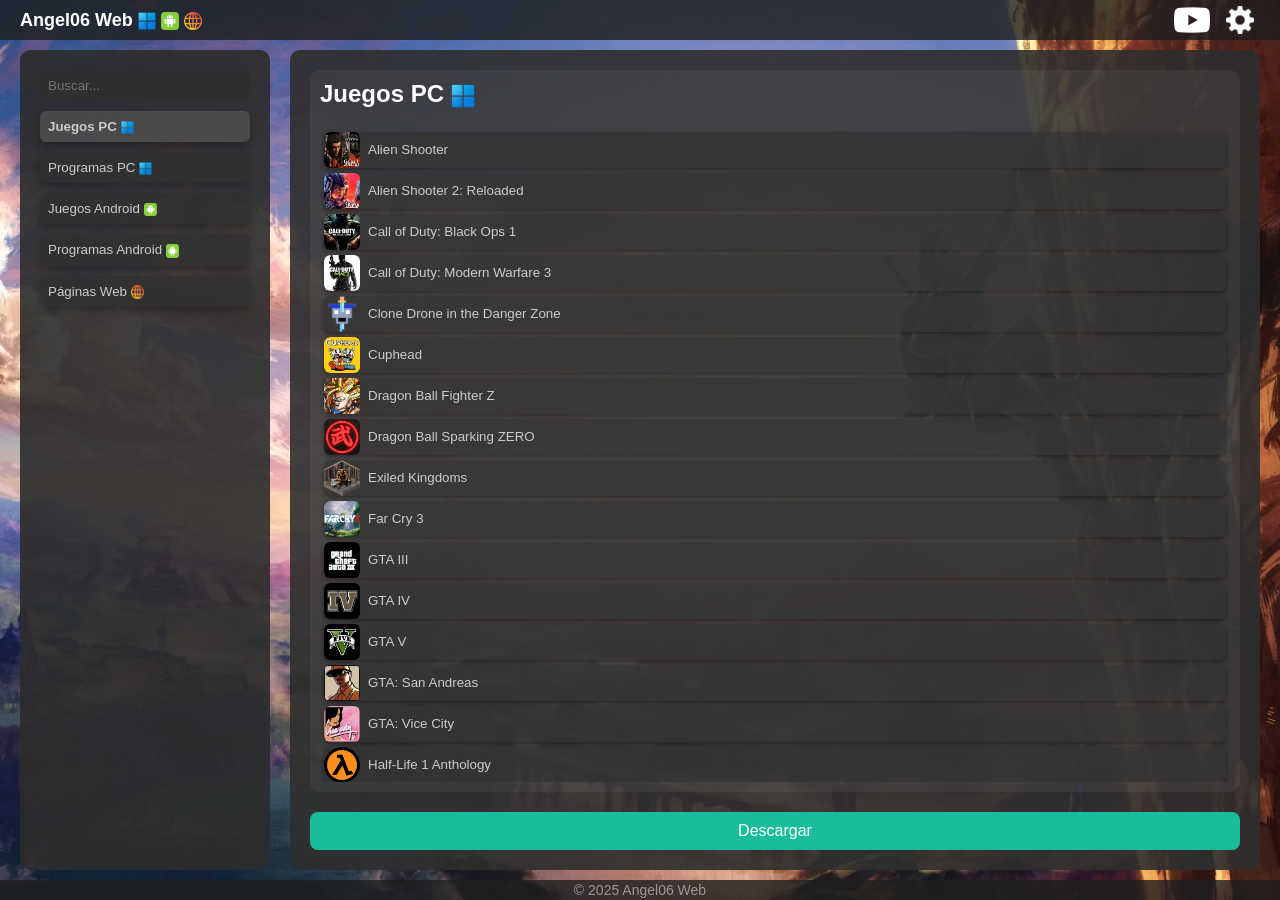
==== commit 1d702eeb: "Update index.html" ====
--- a/index.html
+++ b/index.html
@@ -16,7 +16,7 @@
       <span id="header-title"></span>
     </h1>
     <div style="display: flex; align-items: center;">
-      <a href="https://youtube.com/@angel06-p7v?si=ZW7yME3PpWpfbKvZ" target="_blank">
+      <a href="https://www.youtube.com/@AngeL06oficial" target="_blank">
         <img src="./img/youtube-icon.webp" alt="YouTube" class="header-icon" />
       </a>
       <button id="config-btn" title="Configuración">
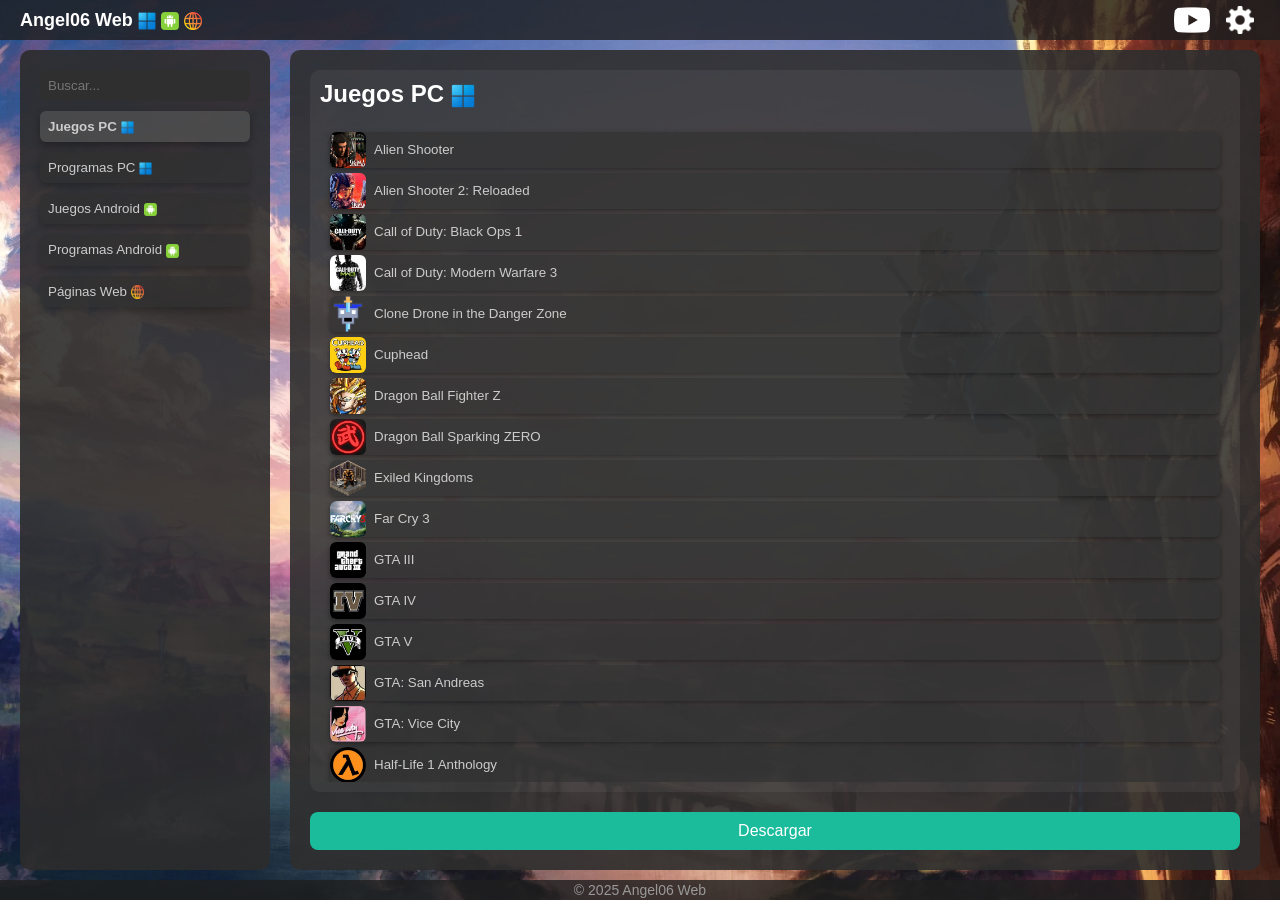
==== commit b5305ecc: "Update index.html" ====
--- a/index.html
+++ b/index.html
@@ -55,11 +55,16 @@
       <h3>Configuración</h3>
       <button class="close" id="config-close-btn" title="Cerrar">✖</button>
     </div>
-    <label class="switch-label">
-      Activar vista de grid de iconos
-      <input type="checkbox" id="toggle-grid">
-      <span class="switch-slider"></span>
-    </label>
+
+    <div class="config-separator"></div> 
+
+    <div class="config-options">
+      <label class="switch-label">
+        Activar vista grid de iconos
+        <input type="checkbox" id="toggle-grid">
+        <span class="switch-slider"></span>
+      </label>
+      </div>
   </div>
 
   <footer>
--- a/css/style.css
+++ b/css/style.css
@@ -213,6 +213,10 @@
   min-height: 0;
   margin-top: 10px;
 }
+
+/* ----------------------------------------------- */
+/* AJUSTE CLAVE: Contenedor de lista para el marco */
+/* ----------------------------------------------- */
 .list-container {
   flex: 1 1 auto;
   overflow-y: auto;
@@ -220,9 +224,11 @@
   transform: translateZ(0);
   backface-visibility: hidden;
   will-change: transform;
-  padding: 4px; /* ← Aquí se evita el corte de la sombra */
-  box-sizing: content-box; /* ← Importante para que el padding no afecte el tamaño */
-}
+  /* CAMBIO CLAVE: Reducción del padding superior a 4px (mínimo espacio) */
+  padding: 4px 10px 15px 10px;
+  box-sizing: content-box;
+}
+
 /* Vista de lista: sin pseudo-elementos */
 .list-container ul {
   list-style: none;
@@ -233,25 +239,47 @@
 .list-container ul.grid {
   display: grid;
   grid-template-columns: repeat(auto-fill, minmax(100px, 1fr));
-  gap: 10px;
-}
-/* Modo grid: botones cuadrados con efecto de iluminación y sombra */
+  gap: 15px; 
+}
+
+/* ----------------------------------------------- */
+/* ESTILOS MEJORADOS PARA LA VISTA DE GRID (ICONOS) */
+/* ----------------------------------------------- */
+
 .list-container ul.grid .project-item {
-  height: auto !important;
+  /* Contracción ligera para asegurar espacio para la sombra */
+  width: 95%; 
+  height: 95%;
+  margin: 0 auto; /* Centrar el ítem para distribuir el ancho contraído */
+  
+  /* Mantener el tamaño y la forma */
   aspect-ratio: 1;
   display: flex;
   flex-direction: column;
   align-items: center;
   justify-content: center;
   padding: 0;
-  border-radius: 24px;
-  margin: 0;
+  border-radius: 12px; 
   position: relative;
-  transition: background-color 0.3s;
+  transition: transform 0.2s ease-out, box-shadow 0.3s ease, background-color 0.3s;
   font-weight: normal;
-  box-shadow: 0 4px 10px rgba(0, 0, 0, 0.4); /* Sombra añadida */
-}
-/* Efecto de iluminación interna con transición suave */
+
+  /* Estilo visual */
+  background-color: rgba(31, 31, 31, 0.8);
+  border: 1px solid rgba(85, 85, 85, 0.2); 
+  /* Sombra más corta */
+  box-shadow: 0 4px 8px rgba(0, 0, 0, 0.4), inset 0 0 1px rgba(255, 255, 255, 0.1); 
+}
+
+/* Efecto al pasar el ratón: Elevación y ligero cambio de color */
+.list-container ul.grid .project-item:hover {
+  transform: translateY(-2px); 
+  background-color: rgba(44, 44, 44, 0.9);
+  /* Sombra de hover más corta */
+  box-shadow: 0 6px 12px rgba(0, 0, 0, 0.6), inset 0 0 1px rgba(255, 255, 255, 0.15);
+}
+
+/* Efecto de iluminación interna al seleccionar (Selección Destacada) */
 .list-container ul.grid .project-item::before {
   content: "";
   position: absolute;
@@ -260,27 +288,44 @@
   width: 100%;
   height: 100%;
   border-radius: inherit;
-  box-shadow: inset 0 0 8px 4px #90ee90;
+  box-shadow: 0 0 0 3px #1abc9c; /* Borde de selección principal */
   pointer-events: none;
   z-index: 3;
   opacity: 0;
   transition: opacity 0.3s ease-in-out;
 }
+/* Al ser seleccionado, también aplicamos un transform para "hundirlo" un poco */
+.list-container ul.grid .project-item.selected {
+  background-color: rgba(85, 85, 85, 0.9);
+  transform: translateY(0); 
+  box-shadow: 0 4px 8px rgba(0, 0, 0, 0.4), inset 0 0 20px rgba(0, 0, 0, 0.7); 
+}
 .list-container ul.grid .project-item.selected::before {
   opacity: 1;
 }
+
+/* Asegurar que la imagen se vea bien dentro del marco */
+.list-container ul.grid .item-icon {
+  width: 90%; 
+  height: 90%;
+  object-fit: cover;
+  border-radius: 8px; 
+  position: relative;
+  z-index: 2;
+  transition: border-radius 0.3s;
+}
+
+/* Ocultar texto en vista de grid */
 .list-container ul.grid .item-text {
   display: none;
 }
-.list-container ul.grid .item-icon {
-  width: 100%;
-  height: 100%;
-  object-fit: cover;
-  border-radius: inherit;
-  position: relative;
-  z-index: 1;
-}
-/* Modo lista: elementos con sombra */
+
+/* ----------------------------------------------- */
+/* FIN ESTILOS MEJORADOS PARA LA VISTA DE GRID */
+/* ----------------------------------------------- */
+
+
+/* Modo lista: elementos con sombra (manteniendo tu estilo original) */
 .project-item {
   display: flex;
   align-items: center;
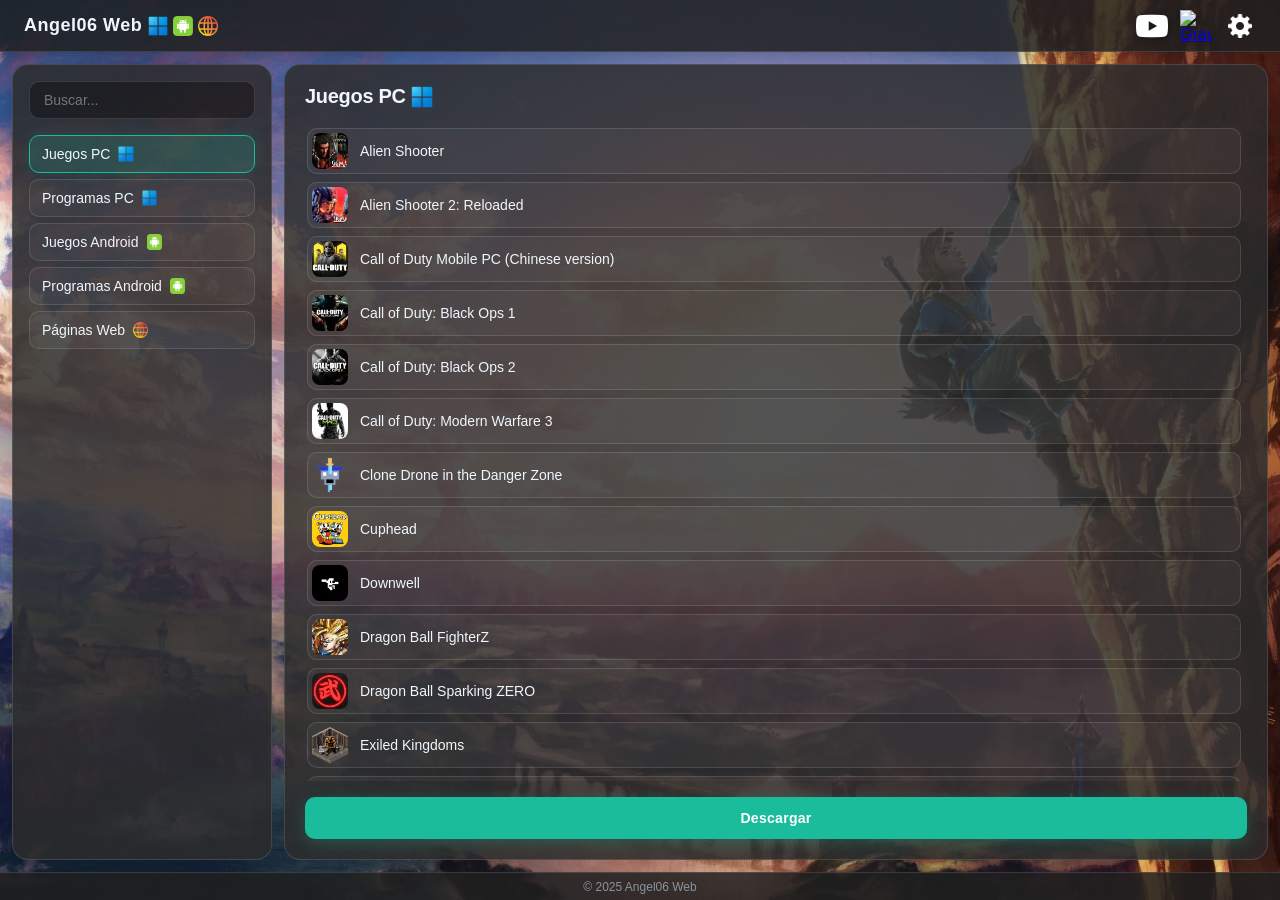
==== commit 7e6b1339: "Add Gravatar link and icon to index.html Added Gravatar link and icon to the header." ====
--- a/index.html
+++ b/index.html
@@ -18,6 +18,9 @@
     <div style="display: flex; align-items: center;">
       <a href="https://www.youtube.com/@AngeL06oficial" target="_blank">
         <img src="./img/youtube-icon.webp" alt="YouTube" class="header-icon" />
+      </a>
+      <a href="https://gravatar.com/totallytacoc43f8d4da2" target="_blank">
+        <img src="./img/gravatar.webp" alt="Gravatar" class="header-icon" />
       </a>
       <button id="config-btn" title="Configuración">
         <img src="./img/config.webp" alt="Configuración" class="config-icon">
--- a/css/style.css
+++ b/css/style.css
@@ -1,530 +1,266 @@
-/* Global reset y box-sizing */
-*, *::before, *::after {
-  box-sizing: border-box;
-}
+*, *::before, *::after { box-sizing: border-box; }
+
+:root {
+  --primary-color: #1abc9c;
+  --primary-hover: #16a085;
+  --accent-color: #1abc9c;
+  --bg-dark: #1f1f1f;
+  --card-bg: rgba(44, 44, 44, 0.85);
+  --card-border: rgba(255, 255, 255, 0.12);
+  --glass-glow: rgba(26, 188, 156, 0.2);
+  --text-main: #f0f6fc;
+  --text-muted: #8b949e;
+  --radius-lg: 16px;
+  --radius-md: 10px;
+  --radius-sm: 8px;
+  --transition: all 0.25s cubic-bezier(0.4, 0, 0.2, 1);
+}
+
 html, body {
-  margin: 0;
-  padding: 0;
+  margin: 0; padding: 0; width: 100%; height: 100%; overflow: hidden;
+  background-color: var(--bg-dark) !important;
+  background: url('../img/Fondo.webp') no-repeat center center fixed;
+  background-size: cover;
+  font-family: 'Segoe UI', -apple-system, BlinkMacSystemFont, Roboto, sans-serif;
+  color: var(--text-main); -webkit-font-smoothing: antialiased; -moz-osx-font-smoothing: grayscale;
+}
+
+#bg-overlay {
+  position: fixed; top: 0; left: 0; width: 100%; height: 100%;
+  background-color: transparent; z-index: 9999; opacity: 0; pointer-events: none;
+}
+
+::-webkit-scrollbar { width: 6px; height: 6px; }
+::-webkit-scrollbar-track { background: transparent; }
+::-webkit-scrollbar-thumb { background: rgba(255, 255, 255, 0.15); border-radius: 10px; }
+::-webkit-scrollbar-thumb:hover { background: rgba(255, 255, 255, 0.3); }
+* { scrollbar-width: thin; scrollbar-color: rgba(255, 255, 255, 0.15) transparent; }
+
+body { display: flex; flex-direction: column; }
+
+header {
+  background: rgba(31, 31, 31, 0.85); height: 52px; min-height: 52px; flex-shrink: 0;
+  display: flex; align-items: center; justify-content: space-between; padding: 0 24px;
+  border-bottom: 1px solid var(--card-border); box-shadow: 0 4px 20px rgba(0, 0, 0, 0.3);
+}
+
+header h1 { margin: 0; font-size: 18px; font-weight: 600; color: var(--text-main); letter-spacing: 0.5px; }
+
+header > div {
+  display: flex;
+  align-items: center;
+  gap: 12px;
+}
+
+header a {
+  display: flex;
+  align-items: center;
+  justify-content: center;
+  width: 32px;
+  height: 32px;
+  aspect-ratio: 1 / 1;
+  border-radius: 50%;
+  transition: var(--transition);
+}
+
+header a:hover {
+  background: rgba(255, 255, 255, 0.08);
+}
+
+.header-icon {
   width: 100%;
   height: 100%;
-  overflow: hidden;
-  background-color: #000 !important;
-  background: url('../img/Fondo.webp') no-repeat center center fixed; /* Ruta corregida */
-  background-size: cover;
-}
-/* Overlay para el fade-in */
-#bg-overlay {
-  position: fixed;
-  top: 0;
-  left: 0;
-  width: 100%;
-  height: 100%;
-  background-color: #000;
-  z-index: 9999;
-  opacity: 1;
-  transition: opacity 1s ease-out;
-  pointer-events: none;
-}
-/* Scrollbars globales */
-::-webkit-scrollbar {
-  width: 8px;
-  height: 8px;
-}
-::-webkit-scrollbar-track {
-  background: #222;
-  border-radius: 4px;
-}
-::-webkit-scrollbar-thumb {
-  background-color: #3A3A3A;
-  border-radius: 4px;
-}
-::-webkit-scrollbar-thumb:hover {
-  background-color: #555;
-}
-* {
-  scrollbar-width: thin;
-  scrollbar-color: #3A3A3A #222;
-}
-/* Estilos base */
-body {
-  display: flex;
-  flex-direction: column;
-  font-family: Arial, sans-serif;
-  color: #ccc;
-  -webkit-font-smoothing: antialiased;
-  -moz-osx-font-smoothing: grayscale;
-  text-rendering: optimizeLegibility;
-}
-header {
-  background-color: rgba(31,31,31,0.8);
-  height: 40px;
-  min-height: 40px;
-  max-height: 40px;
-  flex-shrink: 0;
-  display: flex;
-  align-items: center;
-  justify-content: space-between;
-  padding: 0 20px;
-}
-header h1 {
-  margin: 0;
-  font-size: 18px;
-  color: #fff;
-}
-header a, header button {
-  display: flex;
-  align-items: center;
-  height: 100%;
-}
-.header-icon {
-  display: block;
-  vertical-align: middle;
-  width: 36px;
-  height: auto;
+  aspect-ratio: 1 / 1;
+  object-fit: contain;
   cursor: pointer;
-}
-/* Botón de configuración con imagen */
+  transition: var(--transition);
+  filter: drop-shadow(0 2px 4px rgba(0,0,0,0.4));
+}
+
+header a:hover .header-icon {
+  transform: scale(1.1);
+}
+
 #config-btn {
   background: none;
   border: none;
   cursor: pointer;
-  margin-left: 10px;
-}
-.config-icon {
-  width: 28px;
-  height: auto;
-}
-footer {
-  background-color: rgba(31,31,31,0.8);
-  flex: 0 0 20px;
+  margin-left: 0;
+  padding: 0;
+  width: 32px;
+  height: 32px;
+  aspect-ratio: 1 / 1;
   display: flex;
   align-items: center;
   justify-content: center;
-}
-footer p {
-  margin: 0;
-  font-size: 14px;
-  color: #999;
-}
+  border-radius: 50%;
+  transition: var(--transition);
+}
+
+#config-btn:hover { background: rgba(255, 255, 255, 0.08); }
+
+.config-icon {
+  width: 24px;
+  height: 24px;
+  aspect-ratio: 1 / 1;
+  object-fit: contain;
+  transition: var(--transition);
+}
+
+#config-btn:hover .config-icon { transform: rotate(45deg); }
+
+footer {
+  background: rgba(31, 31, 31, 0.85); border-top: 1px solid var(--card-border);
+  flex: 0 0 28px; display: flex; align-items: center; justify-content: center;
+}
+footer p { margin: 0; font-size: 12px; color: var(--text-muted); }
+
 .container {
-  flex: 1 1 auto;
-  display: flex;
-  min-height: 0;
-  min-width: 0;
-  padding: 0 10px;
-  overflow: hidden;
-}
+  flex: 1 1 auto; display: flex; min-height: 0; min-width: 0;
+  padding: 12px; gap: 12px; overflow: hidden;
+}
+
 aside.sidebar-left {
-  width: 250px;
-  background-color: rgba(44,44,44,0.9);
-  padding: 20px;
-  flex-shrink: 0;
-  border-radius: 10px;
-  margin: 10px;
-  display: flex;
-  flex-direction: column;
-  gap: 10px;
-  overflow: auto;
-}
-.search-bar {
-  width: 100%;
-}
+  width: 260px; background: var(--card-bg); padding: 16px; flex-shrink: 0;
+  border-radius: var(--radius-lg); border: 1px solid var(--card-border);
+  display: flex; flex-direction: column; gap: 16px; overflow: auto;
+  box-shadow: 0 8px 32px rgba(0, 0, 0, 0.2);
+}
+
 .search-bar input {
-  display: block;
-  width: 100%;
-  padding: 8px;
-  border: none;
-  border-radius: 6px;
-  background-color: #2F2F2F;
-  color: #ccc;
-}
-nav {
-  width: 100%;
-}
-nav ul {
-  list-style: none;
-  padding-left: 0;
-  margin: 0;
-  width: 100%;
-}
-nav li {
-  margin-bottom: 10px;
-}
-/* Modo lista: Categorías con sombra */
+  display: block; width: 100%; padding: 10px 14px; border: 1px solid var(--card-border);
+  border-radius: var(--radius-md); background: rgba(0, 0, 0, 0.35); color: var(--text-main);
+  outline: none; font-size: 14px; transition: var(--transition);
+}
+.search-bar input:focus {
+  border-color: var(--primary-color); box-shadow: 0 0 12px var(--glass-glow); background: rgba(0, 0, 0, 0.5);
+}
+
+nav ul { list-style: none; padding: 0; margin: 0; display: flex; flex-direction: column; gap: 6px; }
+
 nav button.tab-button {
-  display: block;
-  width: 100%;
-  padding: 8px;
-  border-radius: 6px;
-  background-color: rgba(47,47,47,0.7);
-  color: #ccc;
-  cursor: pointer;
-  border: none;
-  user-select: none;
-  -webkit-user-drag: none;
-  text-align: left;
-  position: relative;
-  transition: background-color 0.3s;
-  font-weight: normal;
-  box-shadow: 0 4px 6px rgba(0, 0, 0, 0.2); /* Sombra añadida */
+  display: flex; align-items: center; gap: 8px; width: 100%; padding: 10px 12px;
+  border-radius: var(--radius-md); background: rgba(255, 255, 255, 0.04); color: var(--text-main);
+  cursor: pointer; border: 1px solid var(--card-border); text-align: left;
+  transition: var(--transition); font-size: 14px; font-weight: 500;
 }
 nav button.tab-button:hover {
-  background-color: rgba(56,56,56,0.7);
+  background: rgba(255, 255, 255, 0.08); border-color: rgba(255, 255, 255, 0.2);
+  color: var(--text-main); transform: translateX(3px);
 }
 nav button.tab-button.active {
-  background-color: rgba(85,85,85,0.7);
-  font-weight: bold;
-  box-shadow: 0 4px 8px rgba(0, 0, 0, 0.3); /* sombra más fuerte al estar activo */
-}
+  background: rgba(26, 188, 156, 0.18); border-color: var(--primary-color);
+  color: var(--text-main); font-weight: 500; box-shadow: 0 0 15px rgba(26, 188, 156, 0.15);
+}
+
 main {
-  flex: 1 1 auto;
-  display: flex;
-  flex-direction: column;
-  min-height: 0;
-  background-color: rgba(46,46,46,0.9);
-  color: #ccc;
-  overflow: hidden;
-  padding: 20px;
-  border-radius: 10px;
-  margin: 10px;
-  position: relative;
-}
-.tab-content {
-  flex: 1 1 auto;
-  display: none;
-  flex-direction: column;
-  min-height: 0;
-  overflow: hidden;
-  background-color: rgba(255,255,255,0.05);
-  border-radius: 10px;
-  padding: 10px;
-}
-.tab-content.active {
-  display: flex;
-}
-.tab-content h2 {
-  color: #fff;
-  margin: 0 0 10px 0;
-}
-.project-list {
-  flex: 1 1 auto;
-  display: flex;
-  flex-direction: column;
-  min-height: 0;
-  margin-top: 10px;
-}
-
-/* ----------------------------------------------- */
-/* AJUSTE CLAVE: Contenedor de lista para el marco */
-/* ----------------------------------------------- */
-.list-container {
-  flex: 1 1 auto;
-  overflow-y: auto;
-  min-height: 0;
-  transform: translateZ(0);
-  backface-visibility: hidden;
-  will-change: transform;
-  /* CAMBIO CLAVE: Reducción del padding superior a 4px (mínimo espacio) */
-  padding: 4px 10px 15px 10px;
-  box-sizing: content-box;
-}
-
-/* Vista de lista: sin pseudo-elementos */
-.list-container ul {
-  list-style: none;
-  padding-left: 0;
-  margin: 0;
-}
-/* Modo grid: se aplica la clase "grid" */
-.list-container ul.grid {
-  display: grid;
-  grid-template-columns: repeat(auto-fill, minmax(100px, 1fr));
-  gap: 15px; 
-}
-
-/* ----------------------------------------------- */
-/* ESTILOS MEJORADOS PARA LA VISTA DE GRID (ICONOS) */
-/* ----------------------------------------------- */
+  flex: 1 1 auto; display: flex; flex-direction: column; min-height: 0;
+  background: var(--card-bg); color: var(--text-main); overflow: hidden;
+  padding: 20px; border-radius: var(--radius-lg); border: 1px solid var(--card-border);
+  position: relative; box-shadow: 0 8px 32px rgba(0, 0, 0, 0.2);
+}
+
+.tab-content { flex: 1 1 auto; display: none; flex-direction: column; min-height: 0; overflow: hidden; }
+.tab-content.active { display: flex; }
+.tab-content h2 { color: var(--text-main); margin: 0 0 16px 0; font-size: 20px; font-weight: 600; letter-spacing: -0.3px; }
+
+.project-list { flex: 1 1 auto; display: flex; flex-direction: column; min-height: 0; }
+
+.list-container { flex: 1 1 auto; overflow-y: auto; min-height: 0; padding: 4px 6px 12px 2px; }
+
+.list-container ul { list-style: none; padding: 0; margin: 0; display: flex; flex-direction: column; gap: 8px; }
+
+.project-item {
+  display: flex; align-items: center; width: 100%; border: 1px solid var(--card-border);
+  border-radius: var(--radius-md); cursor: pointer; text-align: left; background: rgba(255, 255, 255, 0.04);
+  height: 46px; padding: 4px 12px 4px 4px; overflow: hidden; transition: var(--transition);
+}
+.project-item:hover {
+  background: rgba(255, 255, 255, 0.08); border-color: rgba(255, 255, 255, 0.2); transform: translateX(3px);
+}
+.project-item.selected {
+  background: rgba(26, 188, 156, 0.18); border-color: var(--primary-color); box-shadow: 0 0 15px rgba(26, 188, 156, 0.15);
+}
+
+.item-icon { width: 36px; height: 36px; object-fit: cover; border-radius: var(--radius-sm); flex-shrink: 0; }
+
+.item-text {
+  flex: 1; padding-left: 12px; color: var(--text-main); font-size: 14px;
+  font-weight: 500; white-space: nowrap; overflow: hidden; text-overflow: ellipsis;
+}
+
+.list-container ul.grid { display: grid; grid-template-columns: repeat(auto-fill, minmax(105px, 1fr)); gap: 12px; }
 
 .list-container ul.grid .project-item {
-  /* Contracción ligera para asegurar espacio para la sombra */
-  width: 95%; 
-  height: 95%;
-  margin: 0 auto; /* Centrar el ítem para distribuir el ancho contraído */
-  
-  /* Mantener el tamaño y la forma */
-  aspect-ratio: 1;
-  display: flex;
-  flex-direction: column;
-  align-items: center;
-  justify-content: center;
-  padding: 0;
-  border-radius: 12px; 
-  position: relative;
-  transition: transform 0.2s ease-out, box-shadow 0.3s ease, background-color 0.3s;
-  font-weight: normal;
-
-  /* Estilo visual */
-  background-color: rgba(31, 31, 31, 0.8);
-  border: 1px solid rgba(85, 85, 85, 0.2); 
-  /* Sombra más corta */
-  box-shadow: 0 4px 8px rgba(0, 0, 0, 0.4), inset 0 0 1px rgba(255, 255, 255, 0.1); 
-}
-
-/* Efecto al pasar el ratón: Elevación y ligero cambio de color */
+  width: 100%; height: auto; aspect-ratio: 1; margin: 0; padding: 10px;
+  border-radius: var(--radius-lg); display: flex; flex-direction: column; align-items: center;
+  justify-content: center; background: rgba(255, 255, 255, 0.04); border: 1px solid var(--card-border);
+  transition: var(--transition); position: relative;
+}
 .list-container ul.grid .project-item:hover {
-  transform: translateY(-2px); 
-  background-color: rgba(44, 44, 44, 0.9);
-  /* Sombra de hover más corta */
-  box-shadow: 0 6px 12px rgba(0, 0, 0, 0.6), inset 0 0 1px rgba(255, 255, 255, 0.15);
-}
-
-/* Efecto de iluminación interna al seleccionar (Selección Destacada) */
-.list-container ul.grid .project-item::before {
-  content: "";
-  position: absolute;
-  top: 0;
-  left: 0;
-  width: 100%;
-  height: 100%;
-  border-radius: inherit;
-  box-shadow: 0 0 0 3px #1abc9c; /* Borde de selección principal */
-  pointer-events: none;
-  z-index: 3;
-  opacity: 0;
-  transition: opacity 0.3s ease-in-out;
-}
-/* Al ser seleccionado, también aplicamos un transform para "hundirlo" un poco */
+  transform: translateY(-4px); background: rgba(255, 255, 255, 0.1);
+  border-color: rgba(255, 255, 255, 0.25); box-shadow: 0 8px 24px rgba(0,0,0,0.3);
+}
 .list-container ul.grid .project-item.selected {
-  background-color: rgba(85, 85, 85, 0.9);
-  transform: translateY(0); 
-  box-shadow: 0 4px 8px rgba(0, 0, 0, 0.4), inset 0 0 20px rgba(0, 0, 0, 0.7); 
-}
-.list-container ul.grid .project-item.selected::before {
-  opacity: 1;
-}
-
-/* Asegurar que la imagen se vea bien dentro del marco */
+  background: rgba(26, 188, 156, 0.2); border-color: var(--primary-color);
+  box-shadow: 0 0 20px var(--glass-glow); transform: translateY(-2px);
+}
 .list-container ul.grid .item-icon {
-  width: 90%; 
-  height: 90%;
-  object-fit: cover;
-  border-radius: 8px; 
-  position: relative;
-  z-index: 2;
-  transition: border-radius 0.3s;
-}
-
-/* Ocultar texto en vista de grid */
-.list-container ul.grid .item-text {
-  display: none;
-}
-
-/* ----------------------------------------------- */
-/* FIN ESTILOS MEJORADOS PARA LA VISTA DE GRID */
-/* ----------------------------------------------- */
-
-
-/* Modo lista: elementos con sombra (manteniendo tu estilo original) */
-.project-item {
-  display: flex;
-  align-items: center;
-  width: 100%;
-  margin-bottom: 5px;
-  border: none;
-  border-radius: 6px;
-  cursor: pointer;
-  text-align: left;
-  background-color: rgba(51,51,51,0.7);
-  height: 36px;
-  padding: 0;
-  overflow: hidden;
-  transform: translateZ(0);
-  backface-visibility: hidden;
-  will-change: transform, opacity;
-  user-select: none;
-  -webkit-user-drag: none;
-  position: relative;
-  transition: background-color 0.3s;
-  font-weight: normal;
-  box-shadow: 0 2px 5px rgba(0, 0, 0, 0.4); /* Sombra añadida */
-}
-.project-item:hover {
-  background-color: rgba(58,58,58,0.7);
-}
-.project-item.selected {
-  background-color: rgba(85,85,85,0.7);
-  font-weight: bold;
-}
-.item-icon {
-  width: 36px;
-  height: 36px;
-  object-fit: cover;
-  margin: 0;
-  border: none;
-  border-radius: 6px;
-  transform: translateZ(0);
-  backface-visibility: hidden;
-  will-change: transform, opacity;
-  user-select: none;
-  -webkit-user-drag: none;
-}
-.item-text {
-  flex: 1;
-  padding-left: 8px;
-  color: #ccc;
-  user-select: none;
-  vertical-align: middle;
-  line-height: 1.2;
-}
-.emoji {
-  width: 1em;
-  height: 1em;
-  aspect-ratio: 1/1;
-  object-fit: contain;
-  display: inline-block;
-  vertical-align: middle;
-  line-height: 1;
-  user-select: none;
-  -webkit-user-drag: none;
-}
-.download-section {
-  margin-top: 20px;
-  display: flex;
-  gap: 10px;
-  width: 100%;
-}
+  max-width: 100%; max-height: 100%; width: auto; height: auto; object-fit: contain; border-radius: var(--radius-md);
+}
+.list-container ul.grid .item-text { display: none; }
+
+.download-section { margin-top: 16px; display: flex; gap: 12px; width: 100%; }
 .download-section-btn {
-  background-color: #1abc9c;
-  height: 38px;
-  display: flex;
-  align-items: center;
-  justify-content: center;
-  border: none;
-  border-radius: 8px;
-  cursor: pointer;
-  color: #fff;
-  font-size: 16px;
-  flex: 1;
-  text-align: center;
+  background: #1abc9c; height: 42px; display: flex; align-items: center; justify-content: center;
+  border: none; border-radius: var(--radius-md); cursor: pointer; color: #fff; font-weight: 600;
+  font-size: 14px; flex: 1; letter-spacing: 0.3px; transition: var(--transition);
+  box-shadow: 0 4px 15px rgba(26, 188, 156, 0.25);
 }
 .download-section-btn:hover {
-  background-color: #16a085;
-}
-.no-results {
-  color: #999;
-  padding: 8px;
-}
+  background: #16a085; transform: translateY(-1px); box-shadow: 0 6px 20px rgba(26, 188, 156, 0.4);
+}
+
+.emoji { width: 1.1em; height: 1.1em; vertical-align: sub; }
+
+#config-panel {
+  position: fixed; top: 50%; left: 50%; transform: translate(-50%, -45%) scale(0.95);
+  background: rgba(31, 31, 31, 0.95); padding: 24px; border-radius: var(--radius-lg);
+  border: 1px solid var(--card-border); z-index: 10000; color: var(--text-main);
+  box-shadow: 0 20px 50px rgba(0, 0, 0, 0.6); min-width: 320px; opacity: 0;
+  transition: all 0.3s cubic-bezier(0.16, 1, 0.3, 1); display: none; pointer-events: none;
+}
+#config-panel.visible {
+  display: block; opacity: 1; pointer-events: auto; transform: translate(-50%, -50%) scale(1);
+}
+
+.config-header { display: flex; align-items: center; justify-content: space-between; margin-bottom: 12px; }
+.config-header h3 { margin: 0; font-size: 18px; font-weight: 600; color: var(--text-main); }
+.config-header button.close {
+  background: rgba(255, 255, 255, 0.05); border: none; color: var(--text-muted);
+  width: 28px; height: 28px; border-radius: 50%; font-size: 14px; cursor: pointer; transition: var(--transition);
+}
+.config-header button.close:hover { background: rgba(239, 68, 68, 0.2); color: #ef4444; }
+
+.config-separator { height: 1px; background: var(--card-border); margin-bottom: 16px; }
+
+.switch-label { display: flex; align-items: center; justify-content: space-between; cursor: pointer; font-size: 14px; padding: 6px 0; color: var(--text-main); }
+.switch-label input { display: none; }
+.switch-slider {
+  position: relative; width: 44px; height: 22px; background: rgba(255, 255, 255, 0.1);
+  border-radius: 20px; transition: var(--transition); border: 1px solid var(--card-border);
+}
+.switch-slider::before {
+  content: ""; position: absolute; top: 2px; left: 2px; width: 16px; height: 16px;
+  background: #fff; border-radius: 50%; transition: var(--transition);
+}
+.switch-label input:checked + .switch-slider { background: var(--primary-color); border-color: var(--primary-color); }
+.switch-label input:checked + .switch-slider::before { transform: translateX(22px); background: #fff; }
+
 @media (max-width: 768px) {
-  .container {
-    flex-direction: column;
-  }
-  aside.sidebar-left {
-    width: 100%;
-    margin: 10px auto;
-    border-radius: 10px;
-    order: 2;
-  }
-  main {
-    order: 1;
-    width: 100%;
-    margin: 10px auto;
-  }
-  nav ul {
-    display: flex;
-    flex-direction: row;
-    flex-wrap: nowrap;
-    overflow-x: auto;
-    white-space: nowrap;
-  }
-  nav li {
-    margin-bottom: 0;
-    margin-right: 5px;
-  }
-  nav button.tab-button {
-    width: auto;
-    margin-right: 5px;
-    padding: 8px 12px;
-  }
-}
-/* Panel de configuración con efecto fade in/out */
-#config-panel {
-  position: fixed;
-  top: 20%;
-  left: 50%;
-  transform: translateX(-50%);
-  background-color: rgba(46,46,46,0.95);
-  padding: 20px;
-  border-radius: 10px;
-  z-index: 10000;
-  color: #ccc;
-  opacity: 0;
-  transition: opacity 0.3s ease-in-out;
-  display: none;
-}
-#config-panel.visible {
-  display: block;
-  opacity: 1;
-}
-/* Encabezado del panel de configuración */
-.config-header {
-  display: flex;
-  align-items: center;
-  justify-content: space-between;
-  margin-bottom: 10px;
-}
-.config-header h3 {
-  margin: 0;
-  font-size: 20px;
-  line-height: 1;
-}
-.config-header button.close {
-  background: none;
-  border: none;
-  color: #fff;
-  font-size: 20px;
-  cursor: pointer;
-  align-self: flex-start;
-  margin-top: 0;
-}
-/* Estilo del switch personalizado con ancho forzado */
-.switch-label {
-  display: flex;
-  align-items: center;
-  justify-content: space-between;
-  gap: 10px;
-  cursor: pointer;
-  font-size: 16px;
-}
-.switch-label input {
-  display: none;
-}
-.switch-slider {
-  position: relative;
-  width: 40px;
-  min-width: 40px;
-  height: 20px;
-  background-color: #ccc;
-  border-radius: 10px;
-  transition: background-color 0.3s;
-}
-.switch-slider::before {
-  content: "";
-  position: absolute;
-  top: 2px;
-  left: 2px;
-  width: 16px;
-  height: 16px;
-  background-color: #fff;
-  border-radius: 50%;
-  transition: transform 0.3s;
-}
-.switch-label input:checked + .switch-slider {
-  background-color: #1abc9c;
-}
-.switch-label input:checked + .switch-slider::before {
-  transform: translateX(20px);
-}
-#config-panel label {
-  margin: 0;
-}
+  .container { flex-direction: column; padding: 8px; }
+  aside.sidebar-left { width: 100%; order: 2; padding: 12px; }
+  main { order: 1; width: 100%; padding: 14px; }
+  nav ul { flex-direction: row; overflow-x: auto; padding-bottom: 4px; }
+  nav button.tab-button { white-space: nowrap; width: auto; }
+}
